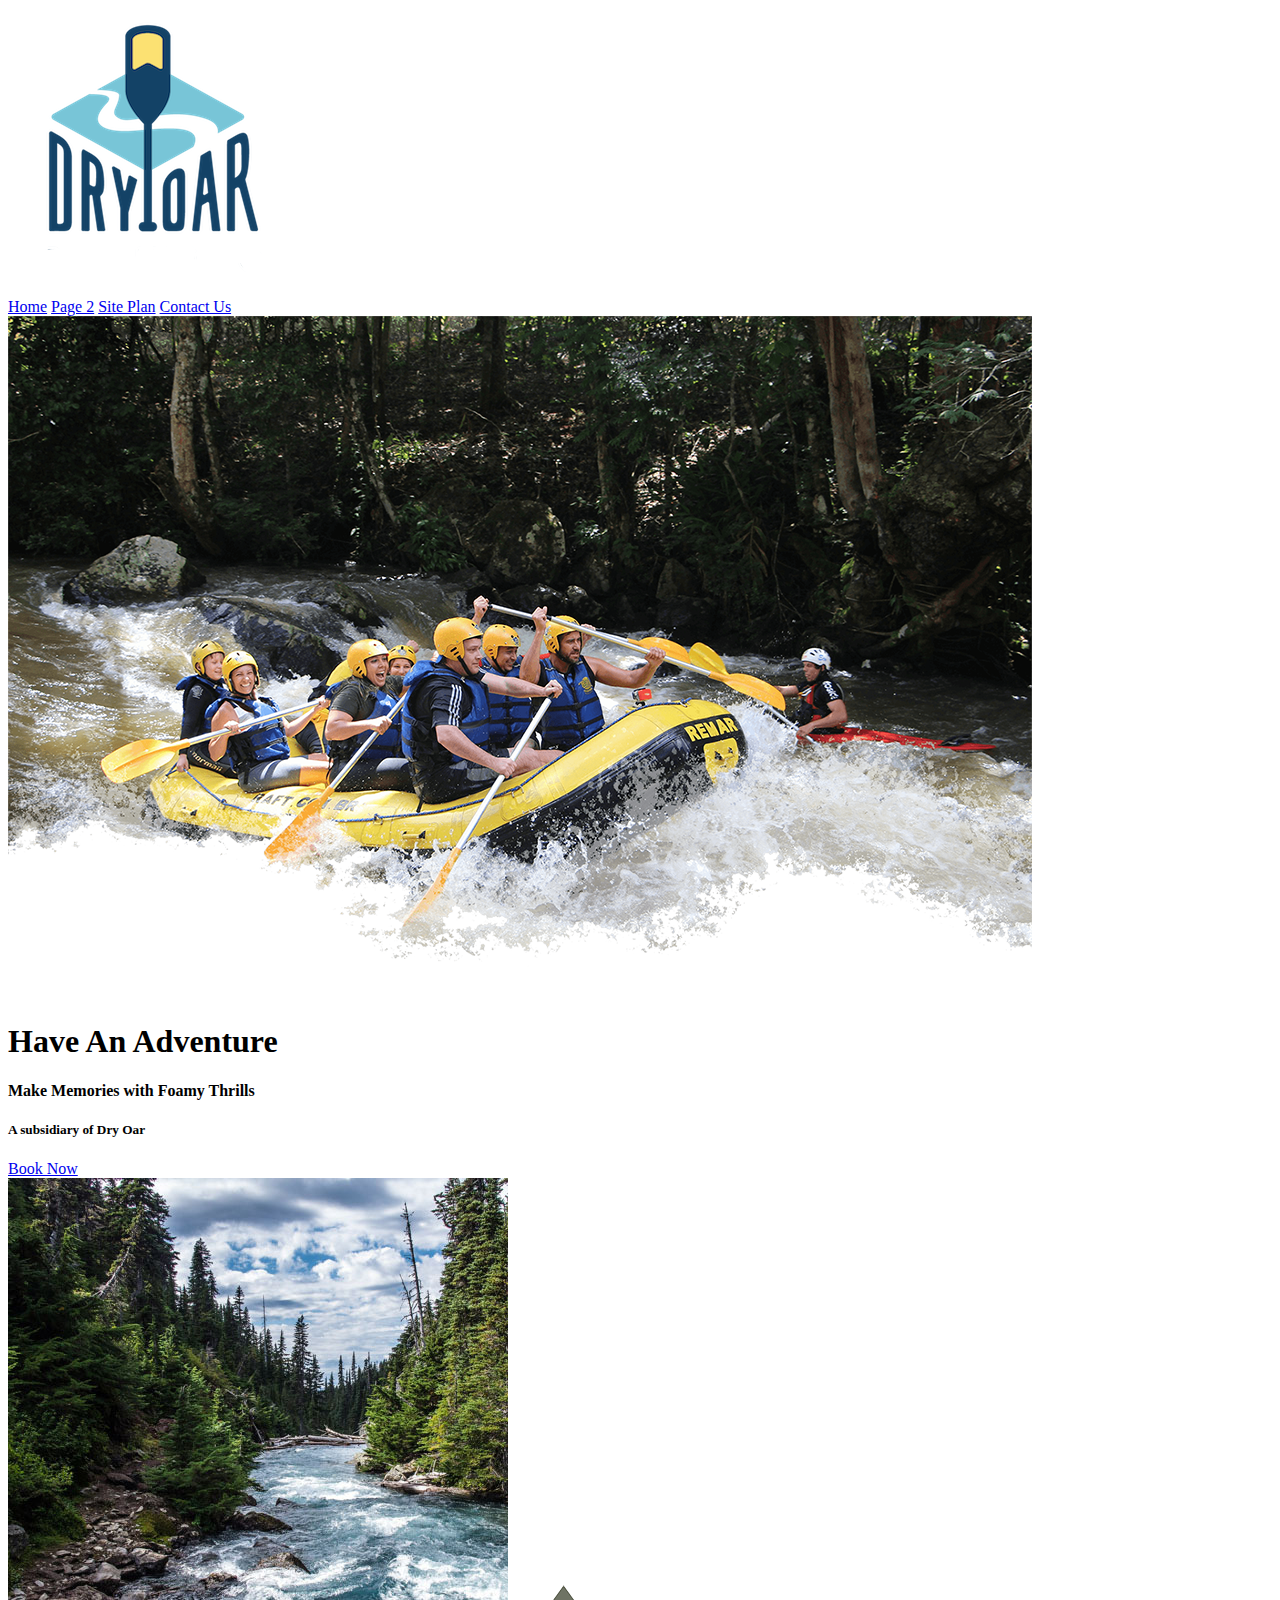
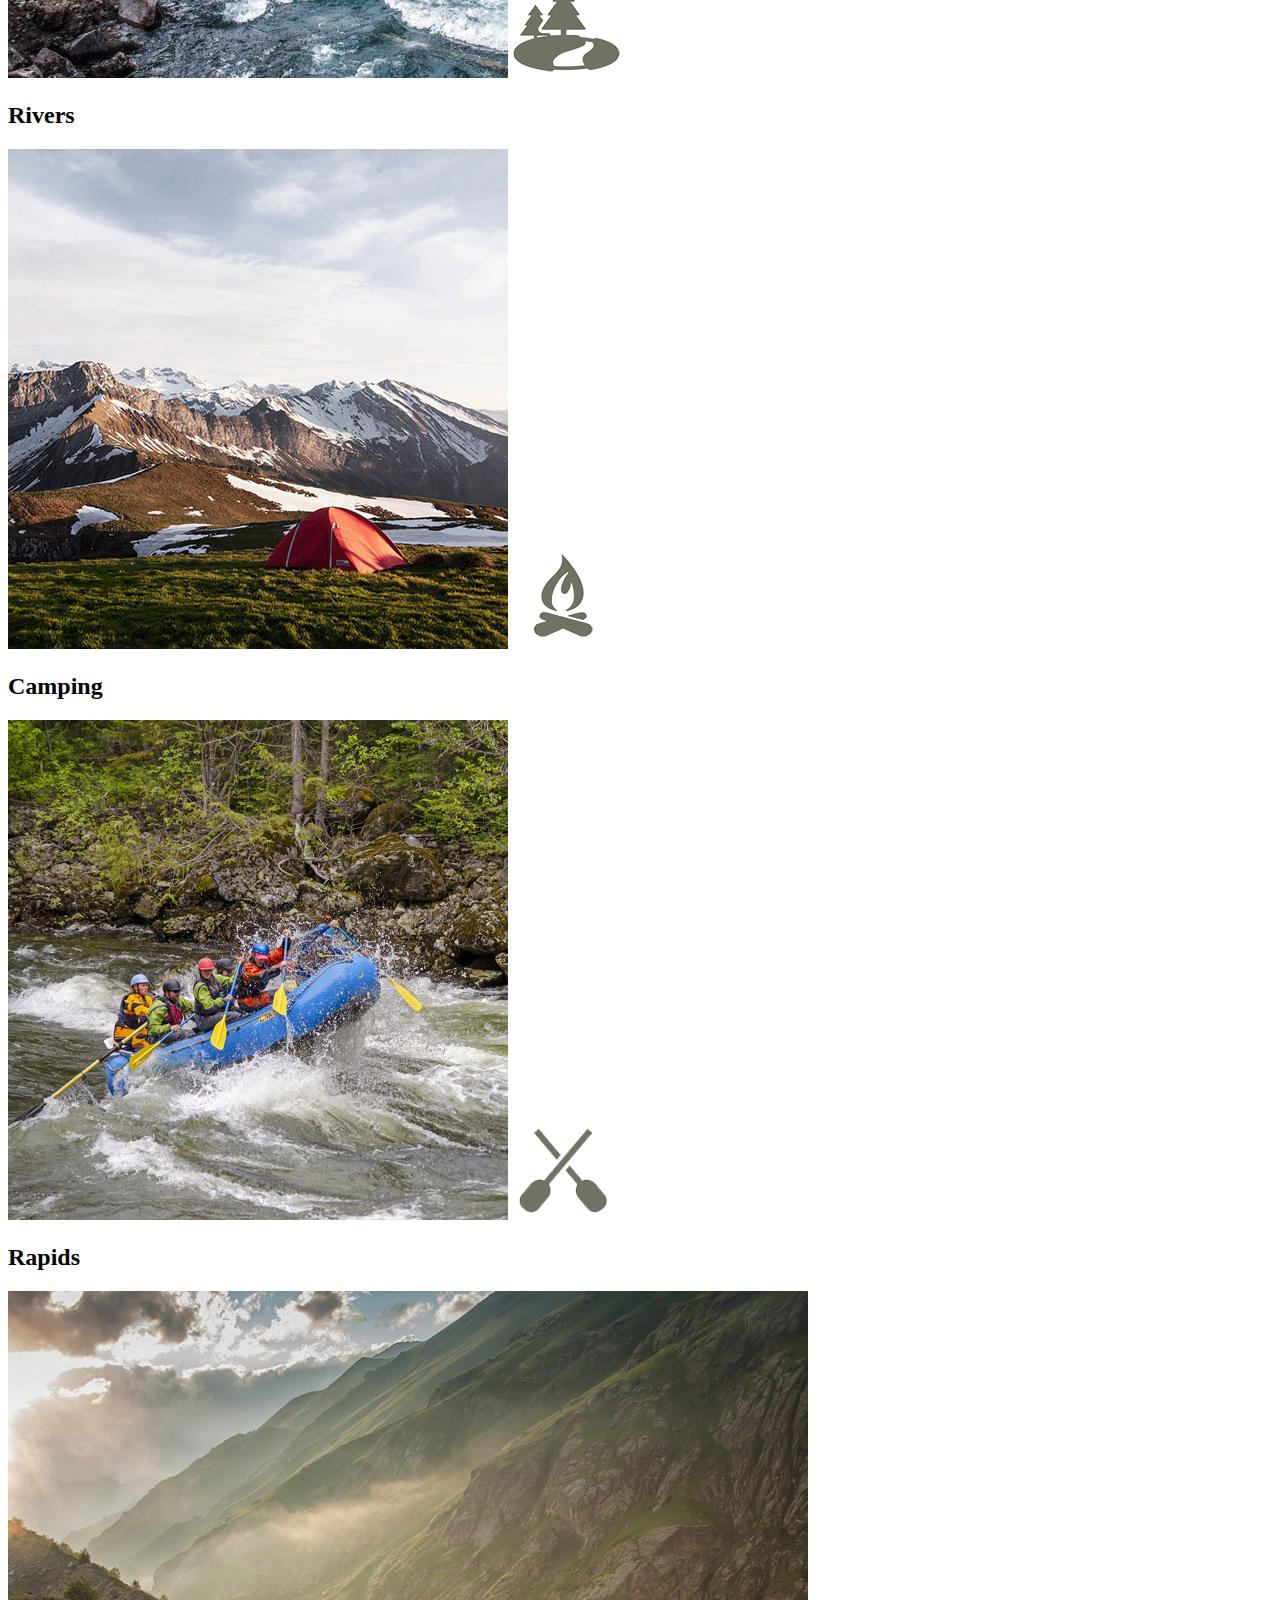
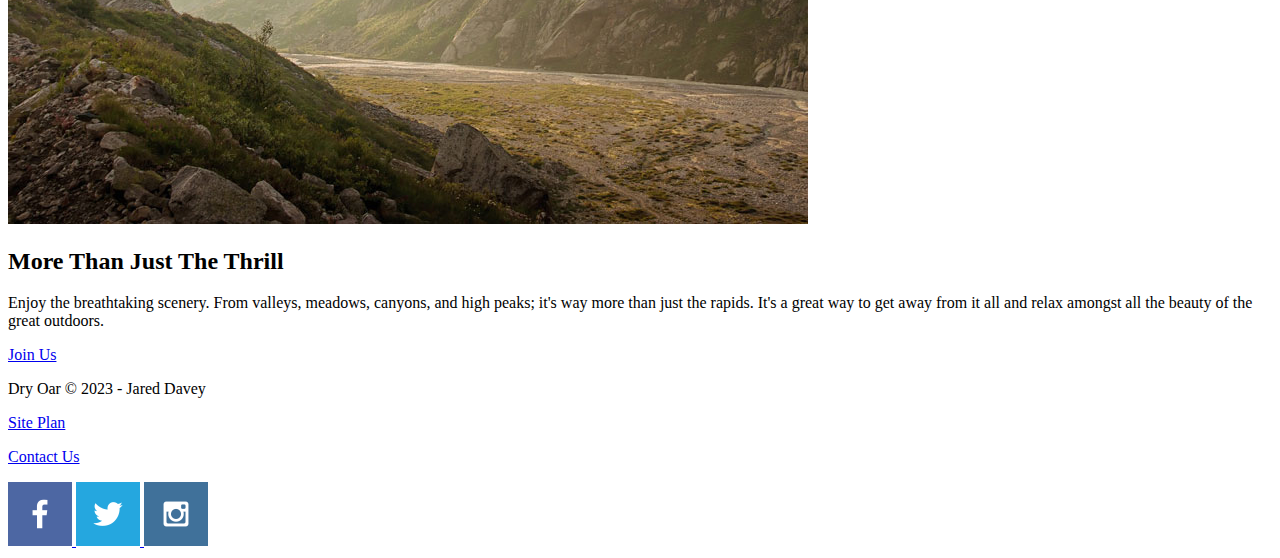
==== wwr/index.html @ b7008d2f "Finished assignment for week 03" ====
<!DOCTYPE html>
<html lang="en">
<head>
    <meta charset="UTF-8">
    <meta http-equiv="X-UA-Compatible" content="IE=edge">
    <meta name="viewport" content="width=device-width, initial-scale=1.0">
    <title>Foamy Thrills</title>
</head>
<body>
    <header>
        <a id="logo_link" href="index.html"><img class="logo" src="images/logo.png" alt="Foamy Thrills Logo"></a>
        <nav>
            <a href="index.html">Home</a>
            <a href="#">Page 2</a>
            <a href="site-plan-rafting.html">Site Plan</a>
            <a href="contactus.html">Contact Us</a>
        </nav>        
    </header>
    <div id="hero">
        <div><img id="hero-img" src="images/hero.png" alt="People enjoying rafting"></div>
        <section id="hero-msg">
            <h1 class="home-title">Have An Adventure</h1>
            <h4>Make Memories with Foamy Thrills</h4>
            <h5>A subsidiary of Dry Oar</h5>
        </section>
        <div class="button-box">
            <a class="book" href="contactus.html">Book Now</a>
        </div>
    </div>
<main class="home-grid">
    <section class="rivers-card">
        <img class="card-img" src="images/rivers.jpg" alt="river in forest">
        <img class="icon" src="images/river_icon.png" alt="river icon">
        <h2>Rivers</h2>
    </section>
    <section class="camping-card">
        <img class="card-img" src="images/camping.jpg" alt="river in forest">
        <img class="icon" src="images/fire_icon.png" alt="fire icon">
        <h2>Camping</h2>
    </section>
    <section class="rapids-card">
        <img class="card-img" src="images/rapids.jpg" alt="river in forest">
        <img class="icon" src="images/oars.png" alt="oars icon">
        <h2>Rapids</h2>
    </section>
    <img class="mountains" src="images/mountains.jpg" alt="Misty mountains">
    <section class="msg">
        <h2>More Than Just The Thrill</h2>
        <p>Enjoy the breathtaking scenery. From valleys, meadows, canyons, and high peaks; it's way more than just the rapids. It's a great way to get away from it all and relax amongst all the beauty of the great outdoors. </p>
        <a class="join" href="rivers.html">Join Us</a>
    </section>
</main>
<footer>
    <p>Dry Oar &copy; 2023 - Jared Davey</p>
    <p><a href="site-plan-rafting.html">Site Plan</a></p>
    <p><a href="contactus.html">Contact Us</a></p>
    <div class="social">
        <a href="https://facebook.com">
            <img src="images/facebook.png" alt="fb icon">
        </a>
        <a href="https://twitter.com">
            <img src="images/twitter.png" alt="twitter icon">
        </a>
        <a href="https://instagram.com">
            <img src="images/instagram.png" alt="instagram icon">
        </a>
    </div>
</footer>
</body>
</html>
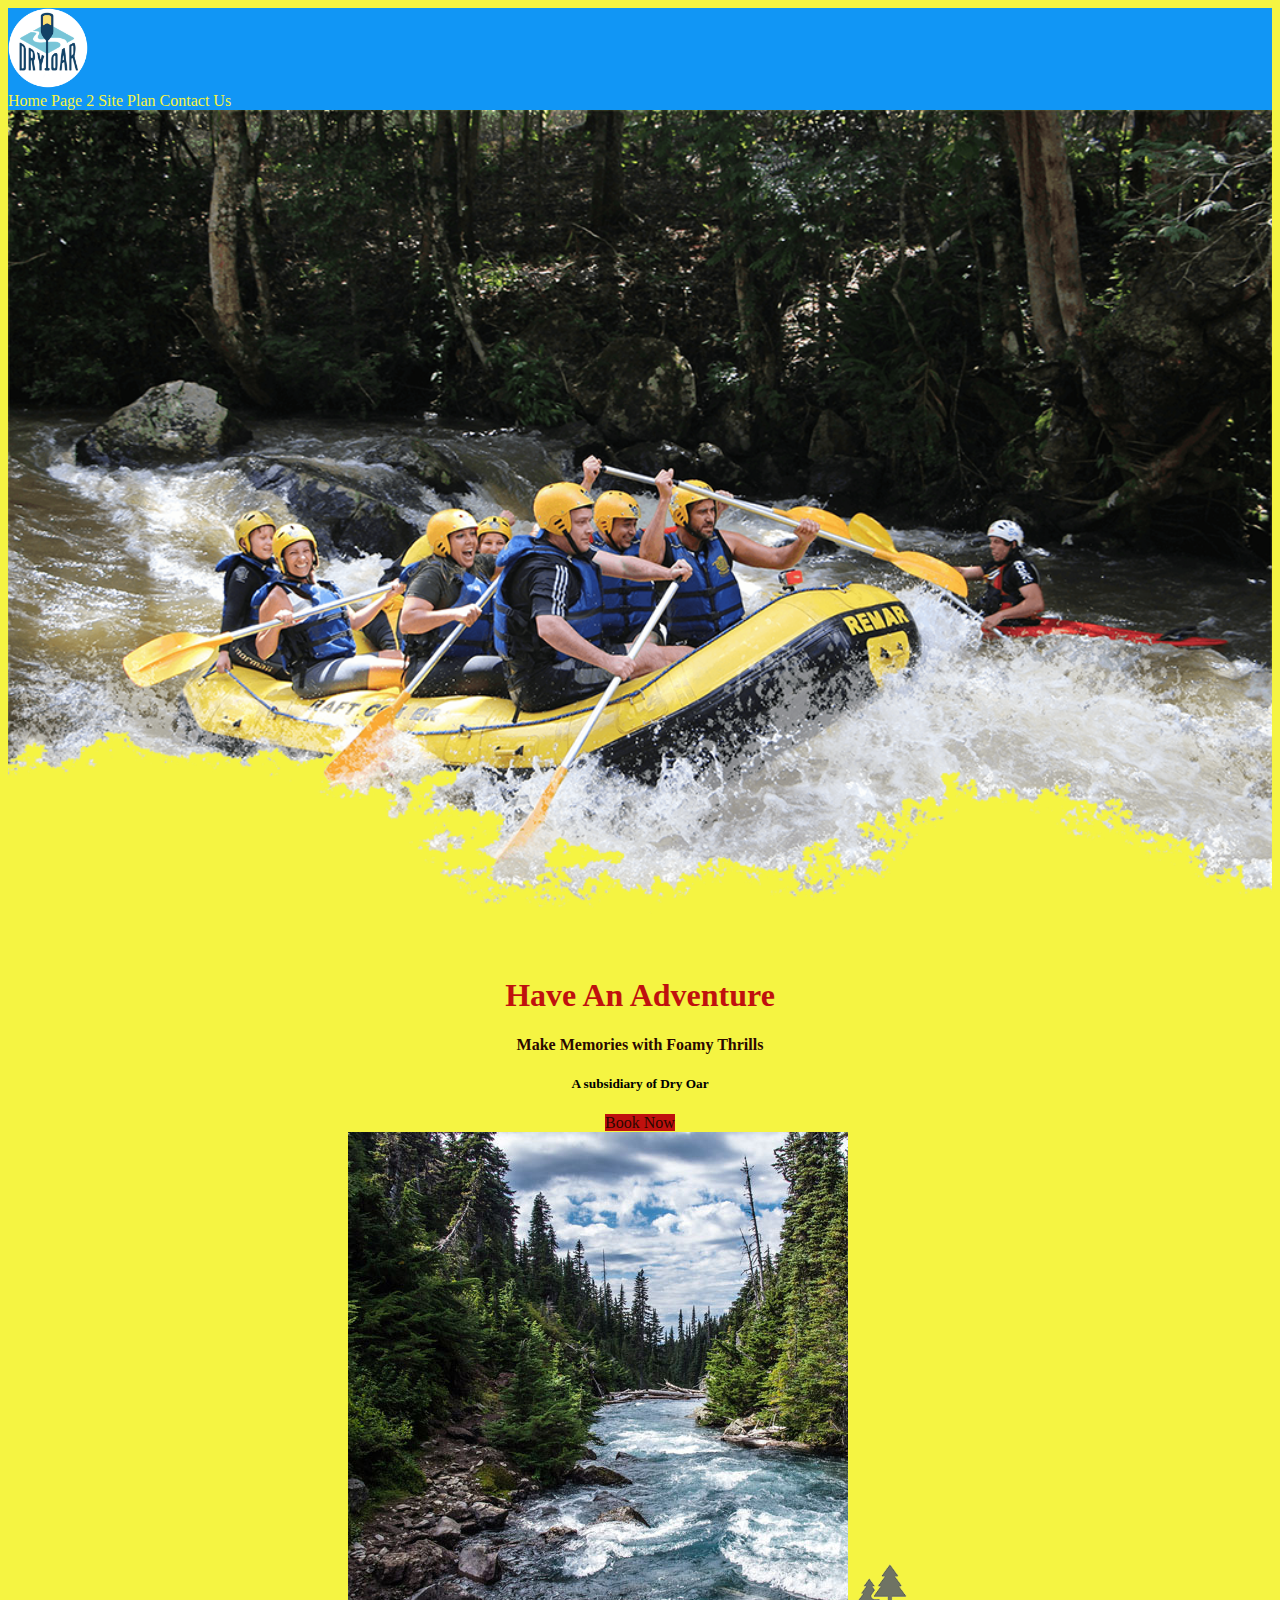
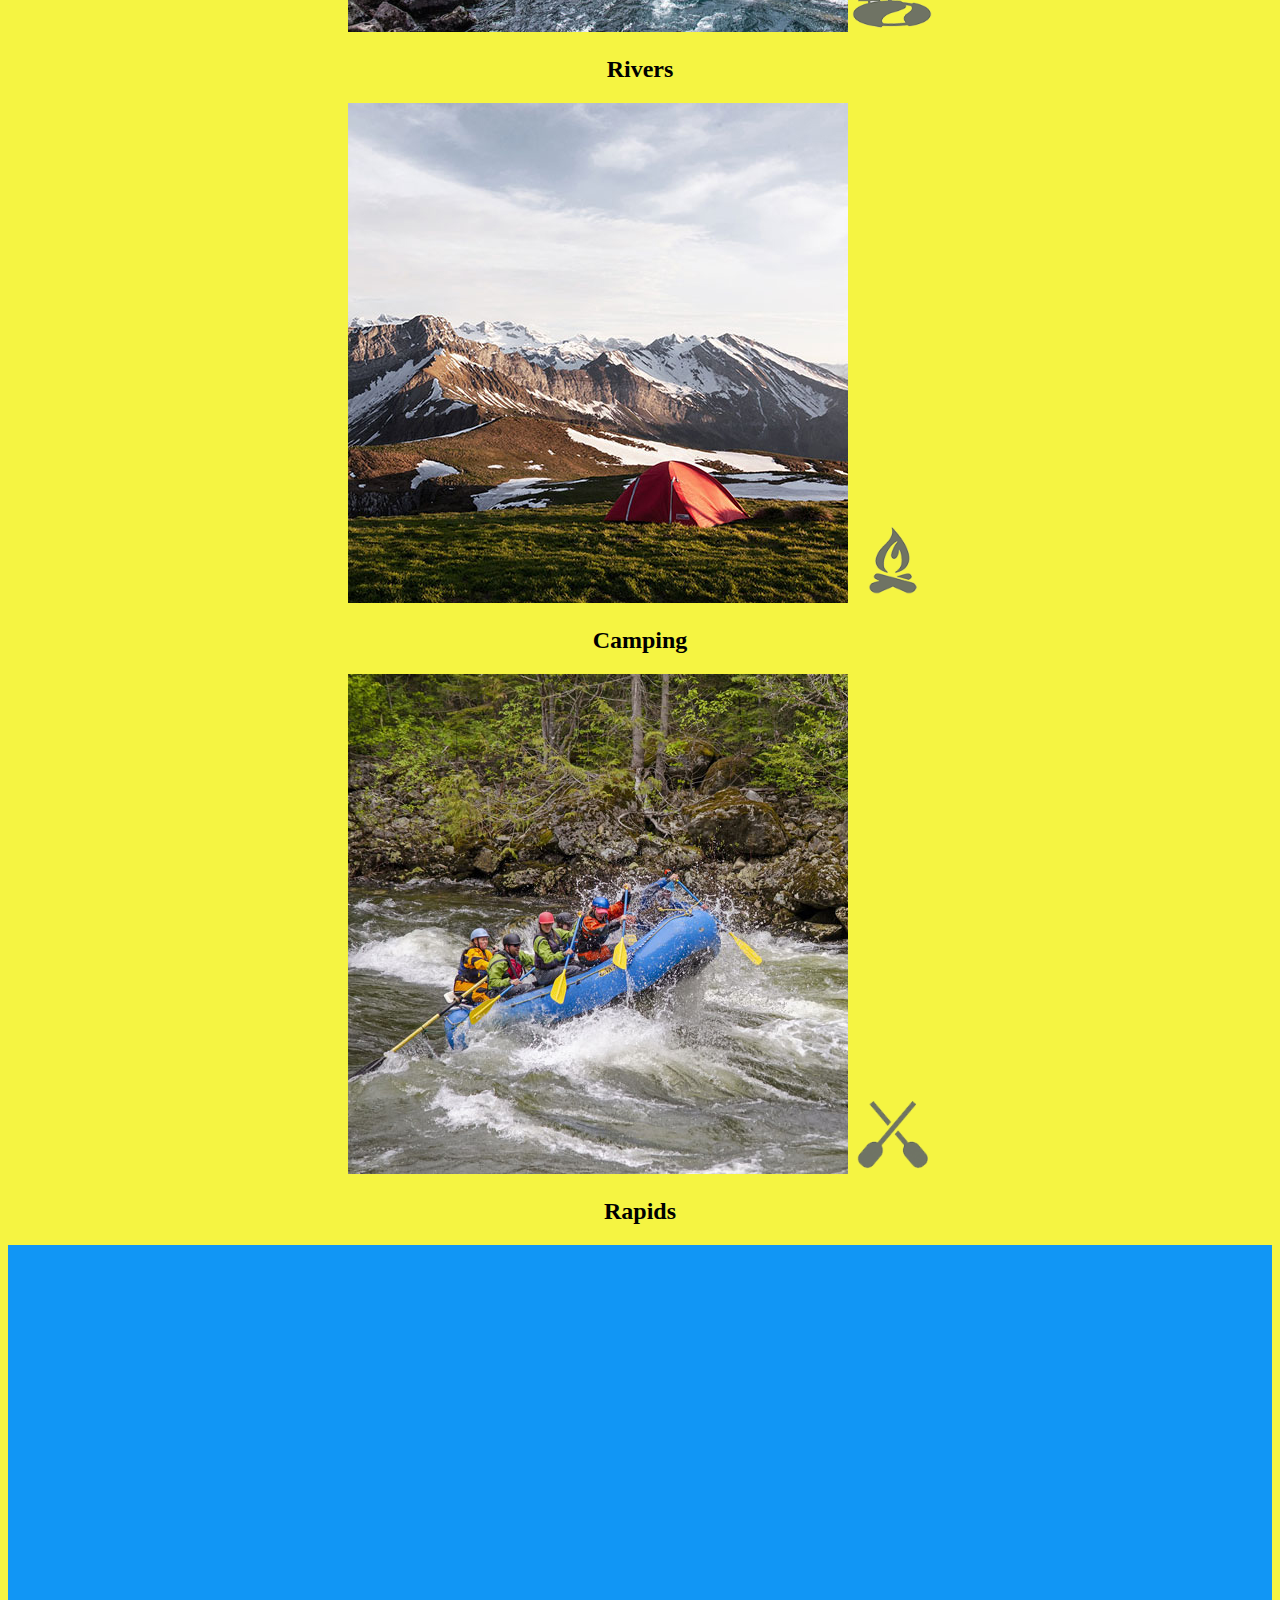
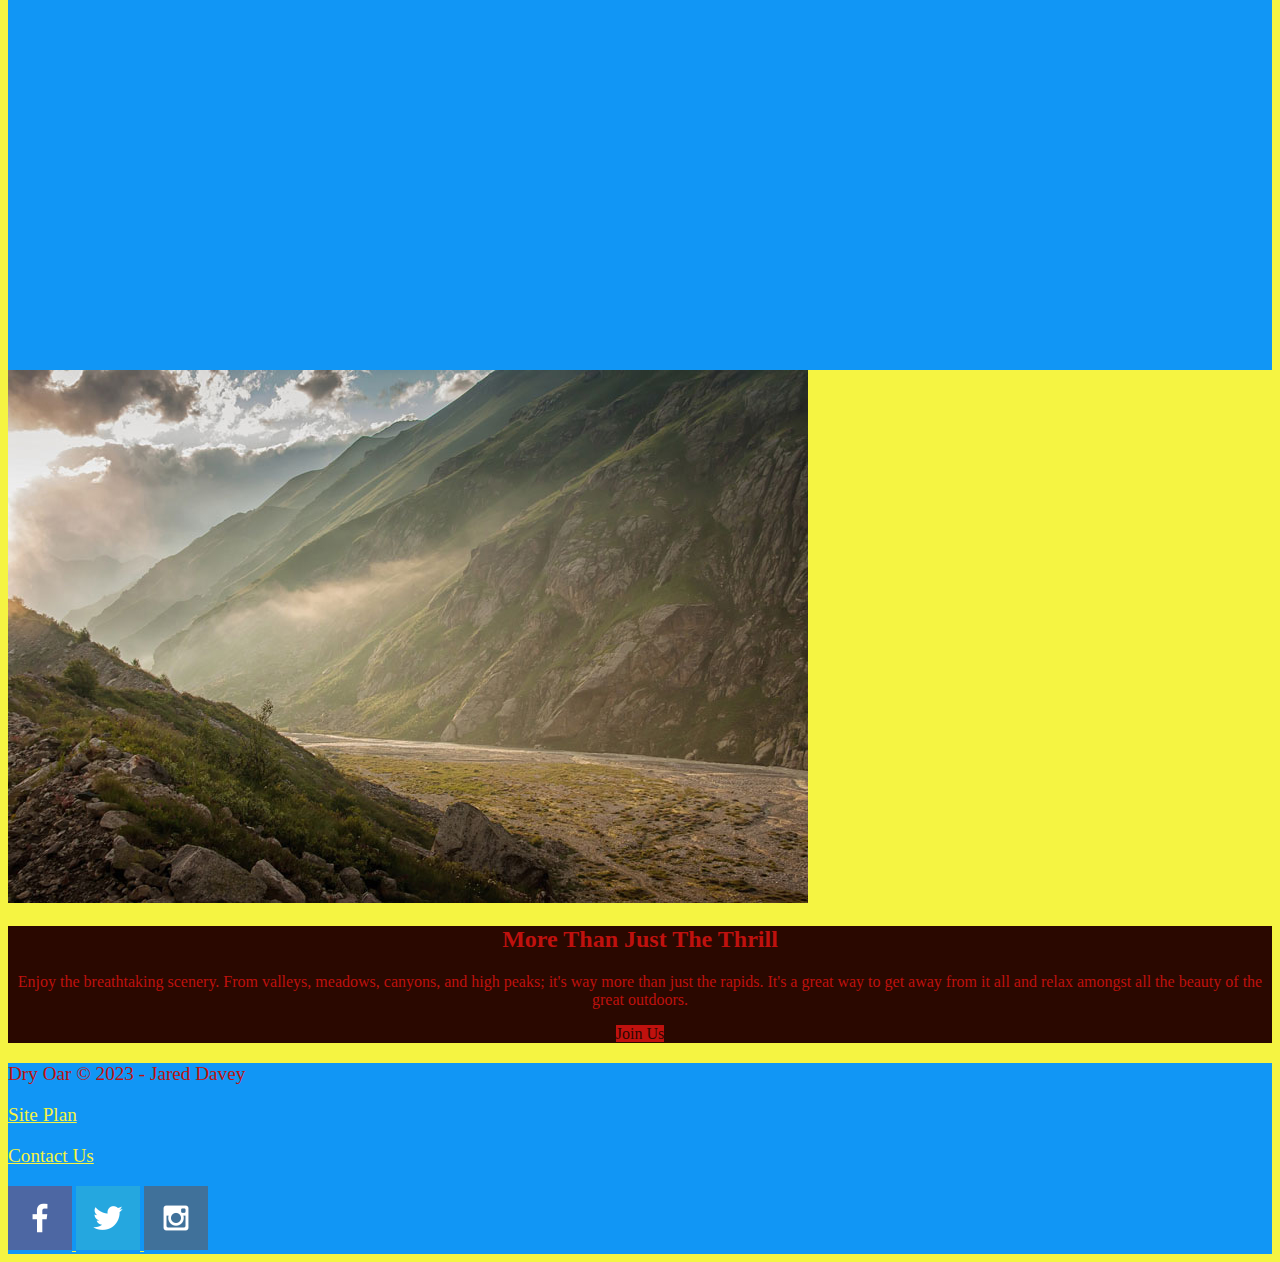
==== commit 4eedd699: "Added basic CSS Tweak according to site plan" ====
--- a/wwr/index.html
+++ b/wwr/index.html
@@ -1,3 +1,5 @@
+<!-- Github pages website url: https://gupples.github.io/WDD-130/wwr/index.html -->
+
 <!DOCTYPE html>
 <html lang="en">
 <head>
@@ -5,66 +7,70 @@
     <meta http-equiv="X-UA-Compatible" content="IE=edge">
     <meta name="viewport" content="width=device-width, initial-scale=1.0">
     <title>Foamy Thrills</title>
+    <link rel="stylesheet" href="styles/style.css">
 </head>
 <body>
-    <header>
-        <a id="logo_link" href="index.html"><img class="logo" src="images/logo.png" alt="Foamy Thrills Logo"></a>
-        <nav>
-            <a href="index.html">Home</a>
-            <a href="#">Page 2</a>
-            <a href="site-plan-rafting.html">Site Plan</a>
-            <a href="contactus.html">Contact Us</a>
-        </nav>        
-    </header>
-    <div id="hero">
-        <div><img id="hero-img" src="images/hero.png" alt="People enjoying rafting"></div>
-        <section id="hero-msg">
-            <h1 class="home-title">Have An Adventure</h1>
-            <h4>Make Memories with Foamy Thrills</h4>
-            <h5>A subsidiary of Dry Oar</h5>
-        </section>
-        <div class="button-box">
-            <a class="book" href="contactus.html">Book Now</a>
+    <div id="content">
+        <header>
+            <a id="logo_link" href="index.html"><img class="logo" src="images/logo.png" alt="Foamy Thrills Logo"></a>
+            <nav>
+                <a href="index.html">Home</a>
+                <a href="#">Page 2</a>
+                <a href="site-plan-rafting.html">Site Plan</a>
+                <a href="contactus.html">Contact Us</a>
+            </nav>        
+        </header>
+        <div id="hero">
+            <div><img id="hero-img" src="images/hero.png" alt="People enjoying rafting"></div>
+            <section id="hero-msg">
+                <h1 class="home-title">Have An Adventure</h1>
+                <h4>Make Memories with Foamy Thrills</h4>
+                <h5>A subsidiary of Dry Oar</h5>
+            </section>
+            <div class="button-box">
+                <a class="book" href="contactus.html">Book Now</a>
+            </div>
         </div>
+        <main class="home-grid">
+            <section class="rivers-card">
+                <img class="card-img" src="images/rivers.jpg" alt="river in forest">
+                <img class="icon" src="images/river_icon.png" alt="river icon">
+                <h2>Rivers</h2>
+            </section>
+            <section class="camping-card">
+                <img class="card-img" src="images/camping.jpg" alt="river in forest">
+                <img class="icon" src="images/fire_icon.png" alt="fire icon">
+                <h2>Camping</h2>
+            </section>
+            <section class="rapids-card">
+                <img class="card-img" src="images/rapids.jpg" alt="river in forest">
+                <img class="icon" src="images/oars.png" alt="oars icon">
+                <h2>Rapids</h2>
+            </section>
+            <div id="background"></div>
+            <img class="mountains" src="images/mountains.jpg" alt="Misty mountains">
+            <section class="msg">
+                <h2>More Than Just The Thrill</h2>
+                <p>Enjoy the breathtaking scenery. From valleys, meadows, canyons, and high peaks; it's way more than just the rapids. It's a great way to get away from it all and relax amongst all the beauty of the great outdoors. </p>
+                <a class="join" href="rivers.html">Join Us</a>
+            </section>
+        </main>
+        <footer>
+            <p>Dry Oar &copy; 2023 - Jared Davey</p>
+            <p><a href="site-plan-rafting.html">Site Plan</a></p>
+            <p><a href="contactus.html">Contact Us</a></p>
+            <div class="social">
+                <a href="https://facebook.com" target="_blank">
+                    <img src="images/facebook.png" alt="fb icon">
+                </a>
+                <a href="https://twitter.com" target="_blank">
+                    <img src="images/twitter.png" alt="twitter icon">
+                </a>
+                <a href="https://instagram.com" target="_blank">
+                    <img src="images/instagram.png" alt="instagram icon">
+                </a>
+            </div>
+        </footer>
     </div>
-<main class="home-grid">
-    <section class="rivers-card">
-        <img class="card-img" src="images/rivers.jpg" alt="river in forest">
-        <img class="icon" src="images/river_icon.png" alt="river icon">
-        <h2>Rivers</h2>
-    </section>
-    <section class="camping-card">
-        <img class="card-img" src="images/camping.jpg" alt="river in forest">
-        <img class="icon" src="images/fire_icon.png" alt="fire icon">
-        <h2>Camping</h2>
-    </section>
-    <section class="rapids-card">
-        <img class="card-img" src="images/rapids.jpg" alt="river in forest">
-        <img class="icon" src="images/oars.png" alt="oars icon">
-        <h2>Rapids</h2>
-    </section>
-    <img class="mountains" src="images/mountains.jpg" alt="Misty mountains">
-    <section class="msg">
-        <h2>More Than Just The Thrill</h2>
-        <p>Enjoy the breathtaking scenery. From valleys, meadows, canyons, and high peaks; it's way more than just the rapids. It's a great way to get away from it all and relax amongst all the beauty of the great outdoors. </p>
-        <a class="join" href="rivers.html">Join Us</a>
-    </section>
-</main>
-<footer>
-    <p>Dry Oar &copy; 2023 - Jared Davey</p>
-    <p><a href="site-plan-rafting.html">Site Plan</a></p>
-    <p><a href="contactus.html">Contact Us</a></p>
-    <div class="social">
-        <a href="https://facebook.com">
-            <img src="images/facebook.png" alt="fb icon">
-        </a>
-        <a href="https://twitter.com">
-            <img src="images/twitter.png" alt="twitter icon">
-        </a>
-        <a href="https://instagram.com">
-            <img src="images/instagram.png" alt="instagram icon">
-        </a>
-    </div>
-</footer>
 </body>
 </html>--- a/wwr/styles/style.css
+++ b/wwr/styles/style.css
@@ -0,0 +1,106 @@
+body {
+    background-color: #F5F442;
+}
+
+#content {
+    max-width: 1600px;
+    margin: 0 auto;
+}
+
+header {
+    background-color: #1196F5;
+}
+
+.logo {
+    width: 80px;
+}
+
+nav a {
+    text-align: center;
+    color: #F5F442;
+    text-decoration: none;
+}
+
+nav a:hover {
+    background-color: #2A0800;
+    color: #bf110e;
+}
+
+#hero-img {
+    width: 100%;
+}
+
+.home-title {
+    color: #bf110e;
+}
+
+h4 {
+    color: #2A0800;
+}
+
+#hero-msg h1, #hero-msg h4, #hero-msg h5 {
+    text-align: center;
+}
+
+.book, .join {
+    background-color: #bf110e;
+    color: #2A0800;
+    text-decoration: none;
+}
+
+.book:hover, .join:hover {
+    background-color: #2A0800;
+    color: #bf110e;
+}
+
+.msg {
+    background-color: #2A0800;
+}
+
+.msg h2 {
+    color: #bf110e;
+}
+
+.msg p {
+    color: #bf110e;
+}
+
+.button-box {
+    text-align: center;
+}
+
+main section {
+    text-align: center;
+}
+
+.icon {
+    width: 80px;
+}
+
+#background {
+    height: 725px;
+    background-color: #1196F5;
+
+}
+
+footer {
+    background-color: #1196F5;
+    color: #bf110e;
+    text-decoration: none;
+}
+
+footer p {
+    font-size: 1.2em;
+}
+
+footer p a:hover {
+    text-decoration: underline;
+}
+
+footer a {
+    color: #F5F442;
+}
+
+footer a:hover {
+    color:#bf110e;
+}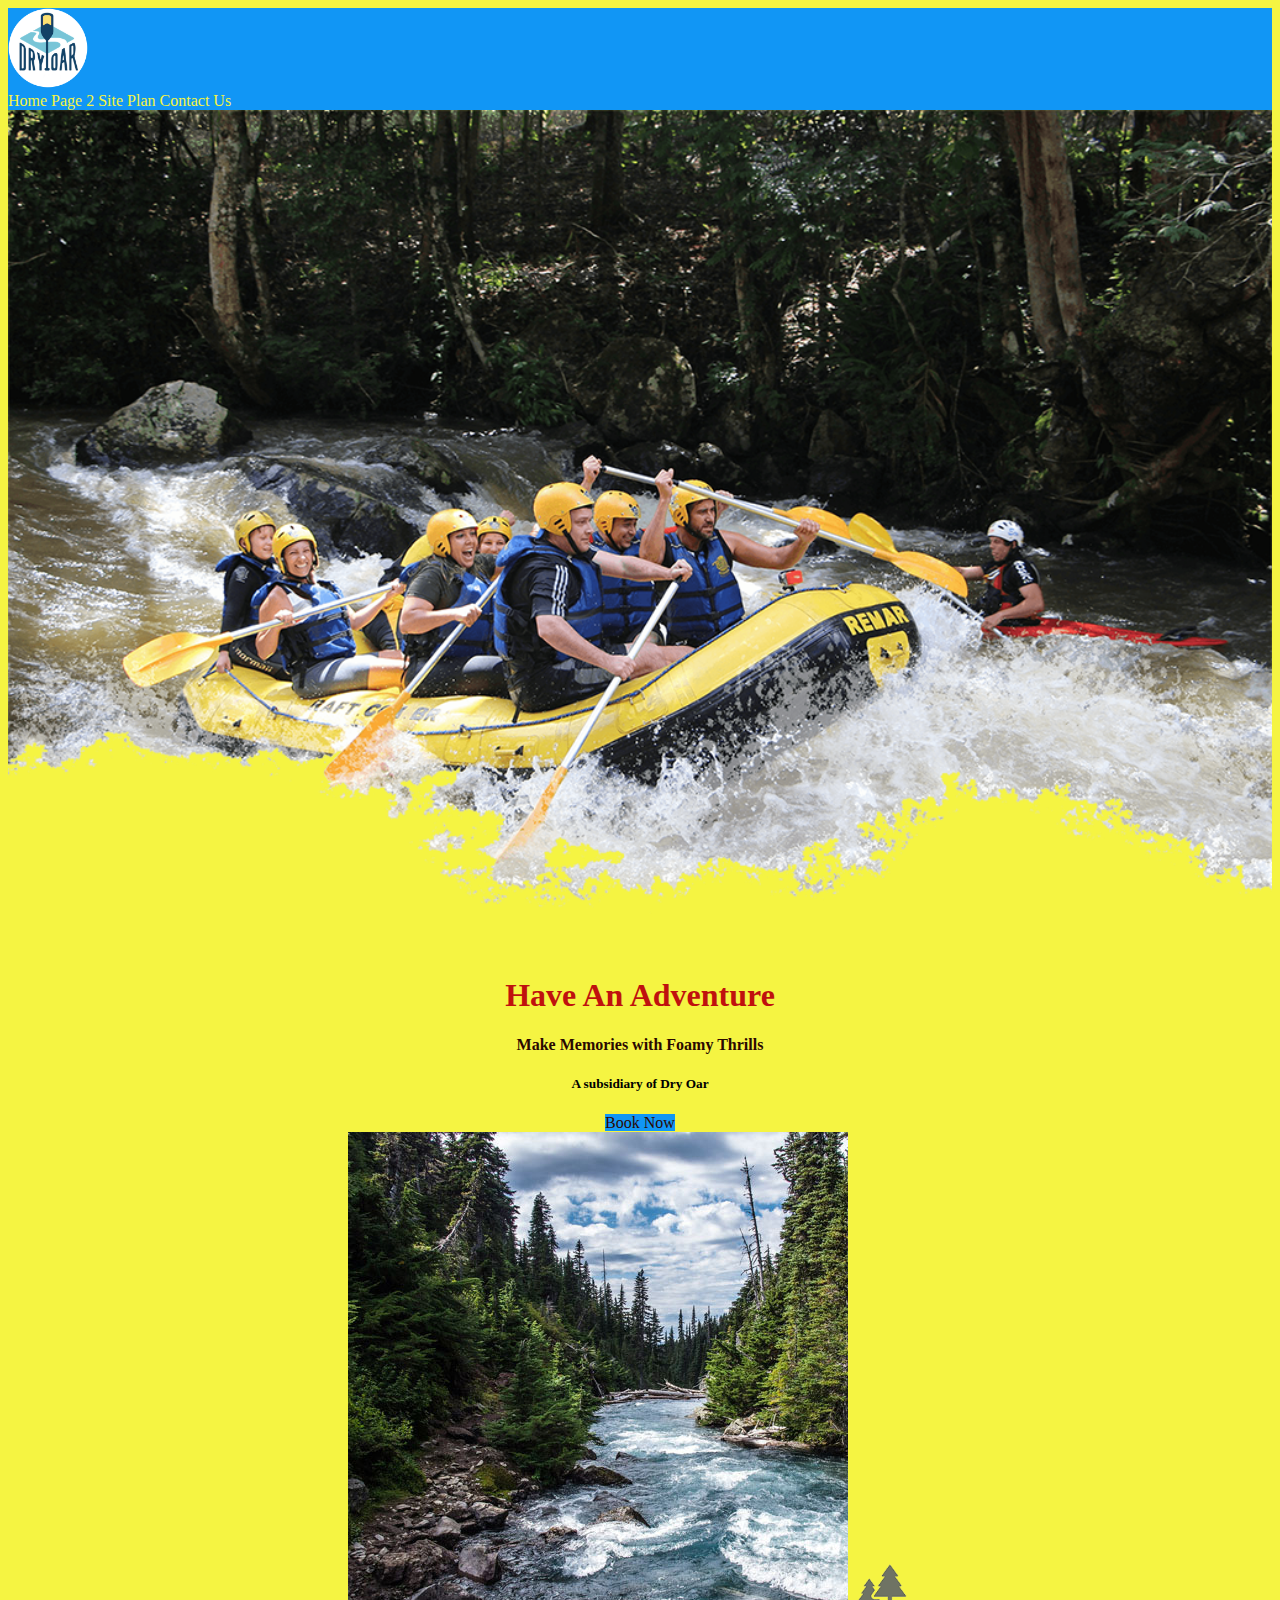
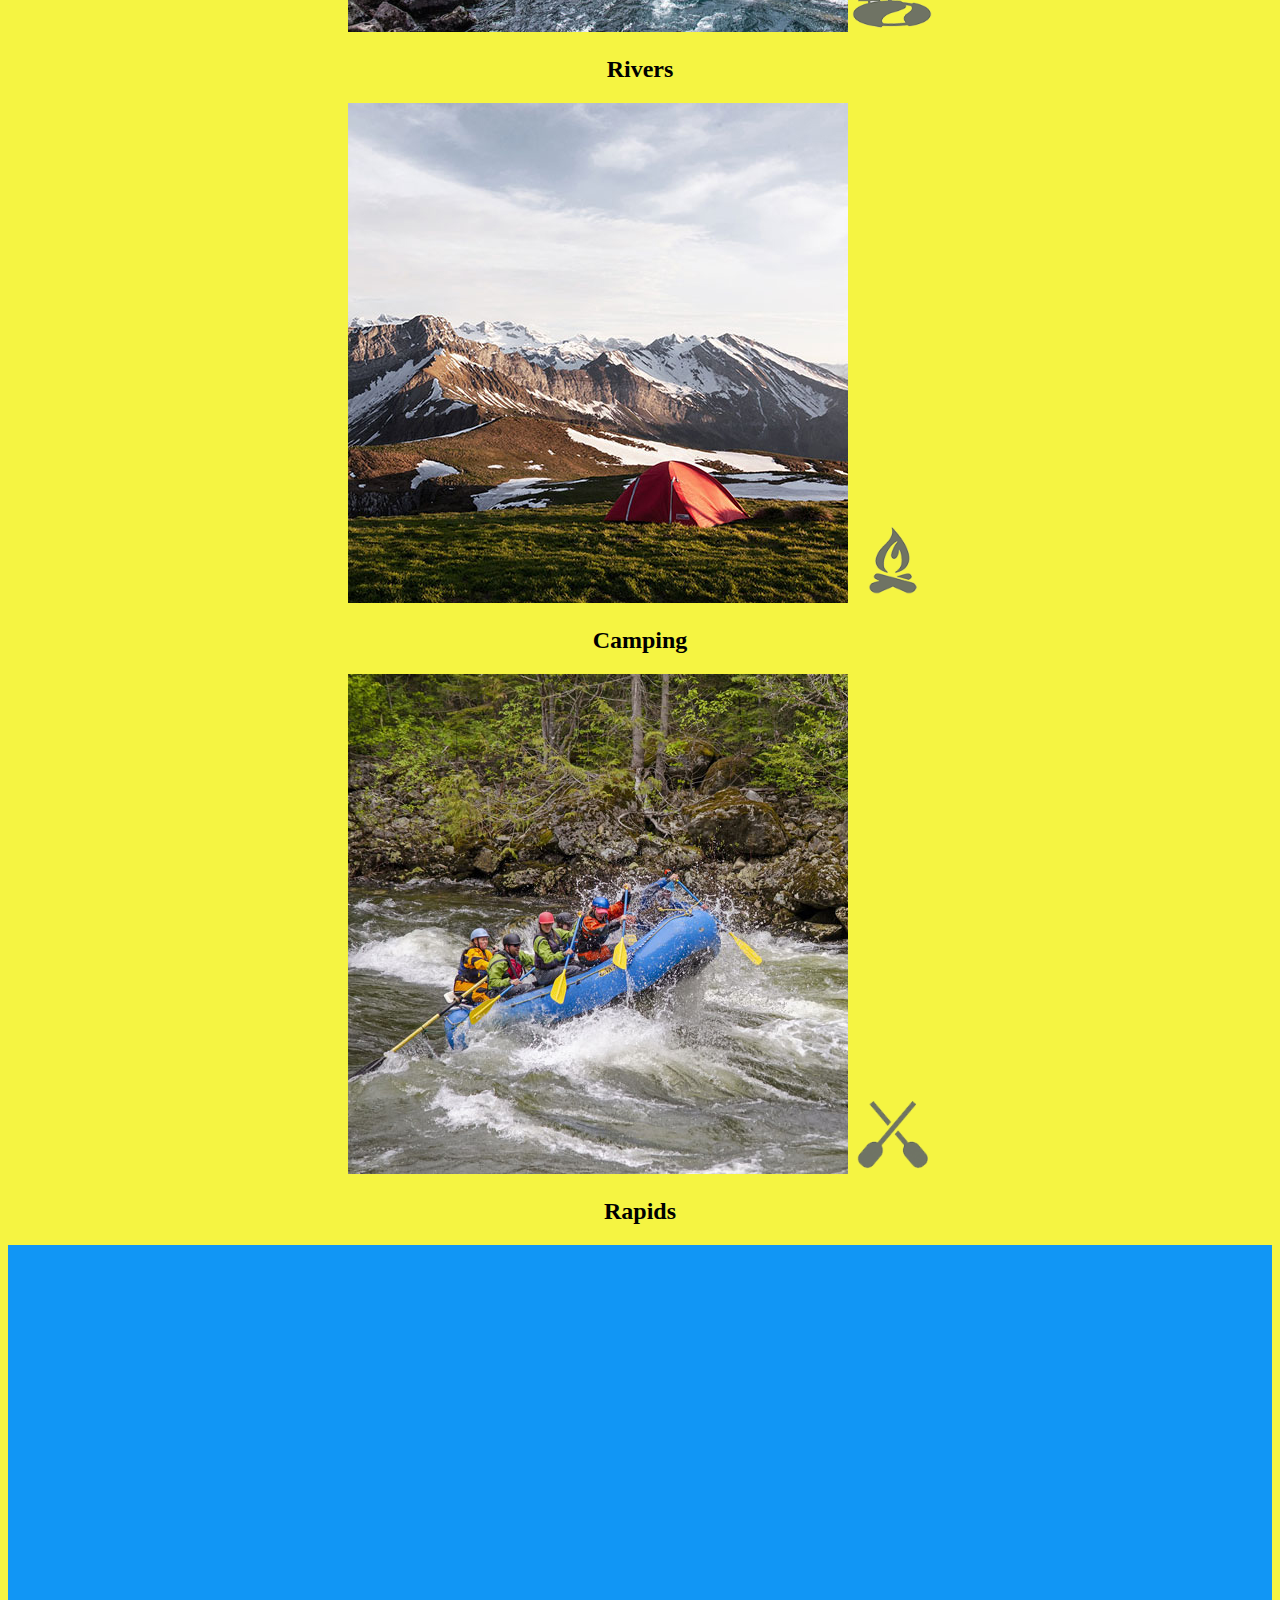
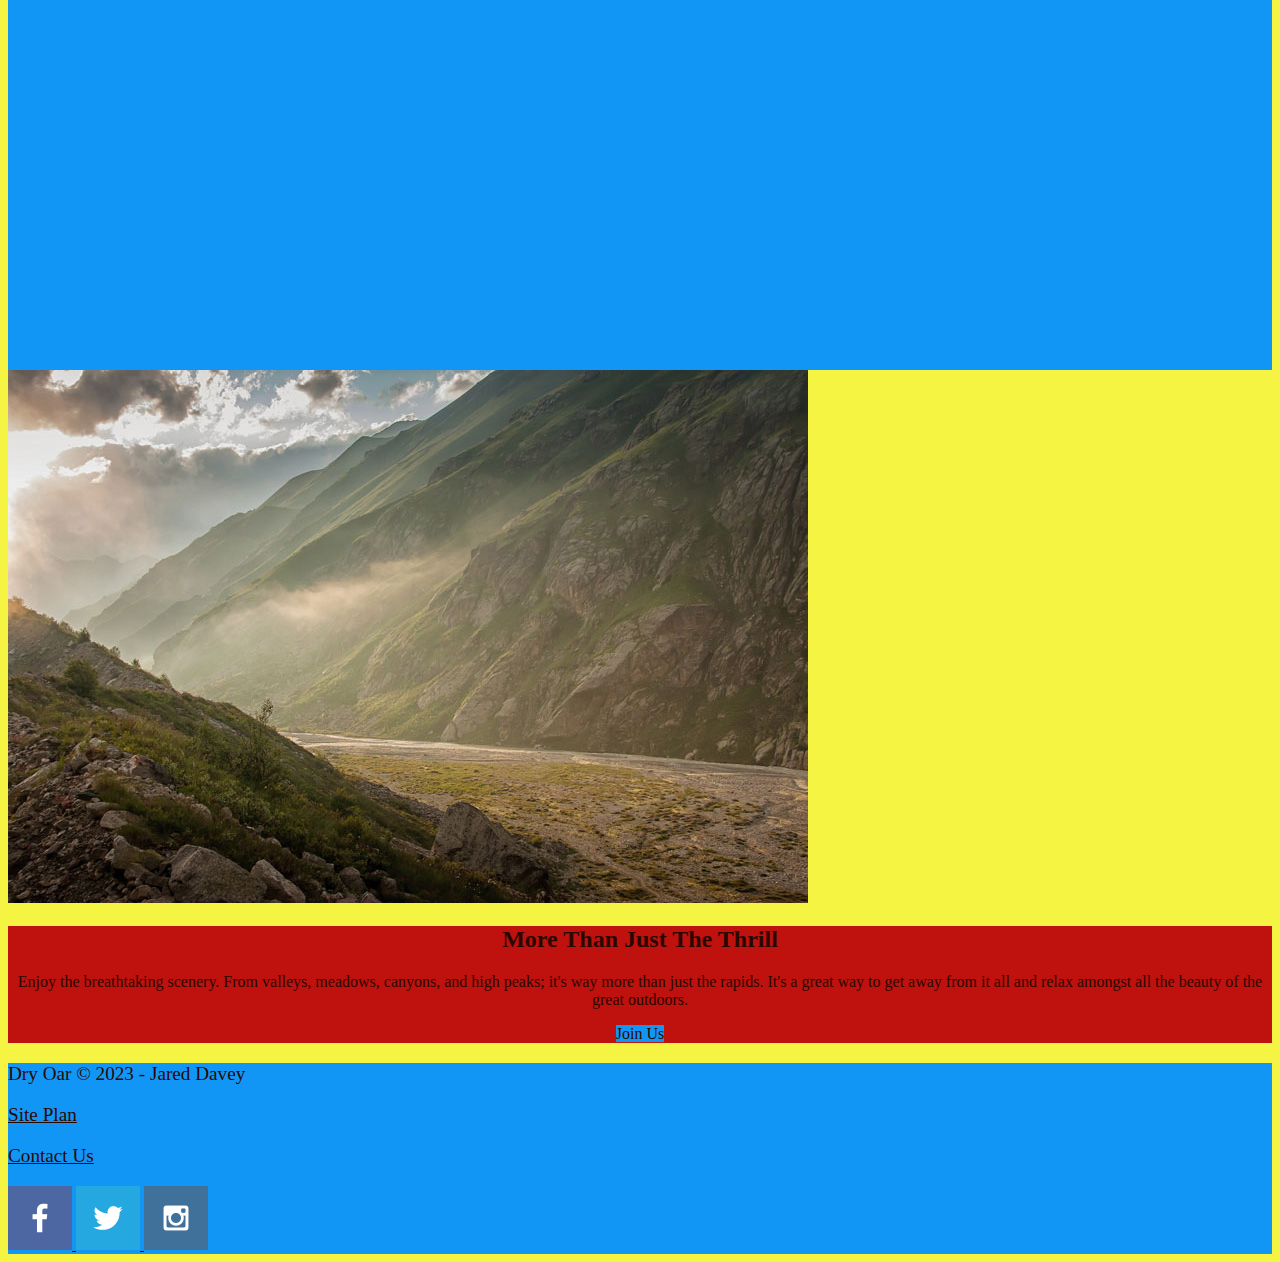
==== commit a9e78408: "Added classes to make specified fonts easier." ====
--- a/wwr/index.html
+++ b/wwr/index.html
@@ -20,7 +20,7 @@
                 <a href="contactus.html">Contact Us</a>
             </nav>        
         </header>
-        <div id="hero">
+        <div id="hero" class="heading">
             <div><img id="hero-img" src="images/hero.png" alt="People enjoying rafting"></div>
             <section id="hero-msg">
                 <h1 class="home-title">Have An Adventure</h1>
@@ -35,22 +35,22 @@
             <section class="rivers-card">
                 <img class="card-img" src="images/rivers.jpg" alt="river in forest">
                 <img class="icon" src="images/river_icon.png" alt="river icon">
-                <h2>Rivers</h2>
+                <h2 class="heading">Rivers</h2>
             </section>
             <section class="camping-card">
                 <img class="card-img" src="images/camping.jpg" alt="river in forest">
                 <img class="icon" src="images/fire_icon.png" alt="fire icon">
-                <h2>Camping</h2>
+                <h2 class="heading">Camping</h2>
             </section>
             <section class="rapids-card">
                 <img class="card-img" src="images/rapids.jpg" alt="river in forest">
                 <img class="icon" src="images/oars.png" alt="oars icon">
-                <h2>Rapids</h2>
+                <h2 class="heading">Rapids</h2>
             </section>
             <div id="background"></div>
             <img class="mountains" src="images/mountains.jpg" alt="Misty mountains">
             <section class="msg">
-                <h2>More Than Just The Thrill</h2>
+                <h2 class="heading">More Than Just The Thrill</h2>
                 <p>Enjoy the breathtaking scenery. From valleys, meadows, canyons, and high peaks; it's way more than just the rapids. It's a great way to get away from it all and relax amongst all the beauty of the great outdoors. </p>
                 <a class="join" href="rivers.html">Join Us</a>
             </section>
--- a/wwr/styles/style.css
+++ b/wwr/styles/style.css
@@ -30,20 +30,16 @@
     width: 100%;
 }
 
-.home-title {
-    color: #bf110e;
-}
-
-h4 {
-    color: #2A0800;
-}
-
 #hero-msg h1, #hero-msg h4, #hero-msg h5 {
     text-align: center;
 }
 
+.button-box {
+    text-align: center;
+}
+
 .book, .join {
-    background-color: #bf110e;
+    background-color: #1196F5;
     color: #2A0800;
     text-decoration: none;
 }
@@ -52,29 +48,32 @@
     background-color: #2A0800;
     color: #bf110e;
 }
-
-.msg {
-    background-color: #2A0800;
-}
-
-.msg h2 {
+.home-title {
     color: #bf110e;
-}
-
-.msg p {
-    color: #bf110e;
-}
-
-.button-box {
-    text-align: center;
 }
 
 main section {
     text-align: center;
 }
 
+h4 {
+    color: #2A0800;
+}
+
 .icon {
     width: 80px;
+}
+
+.msg {
+    background-color: #bf110e;
+}
+
+.msg h2 {
+    color: #2A0800;
+}
+
+.msg p {
+    color: #2A0800;
 }
 
 #background {
@@ -85,7 +84,7 @@
 
 footer {
     background-color: #1196F5;
-    color: #bf110e;
+    color: #2A0800;
     text-decoration: none;
 }
 
@@ -98,9 +97,10 @@
 }
 
 footer a {
-    color: #F5F442;
+    color: #2A0800;
 }
 
 footer a:hover {
     color:#bf110e;
+    background-color: #2A0800;
 }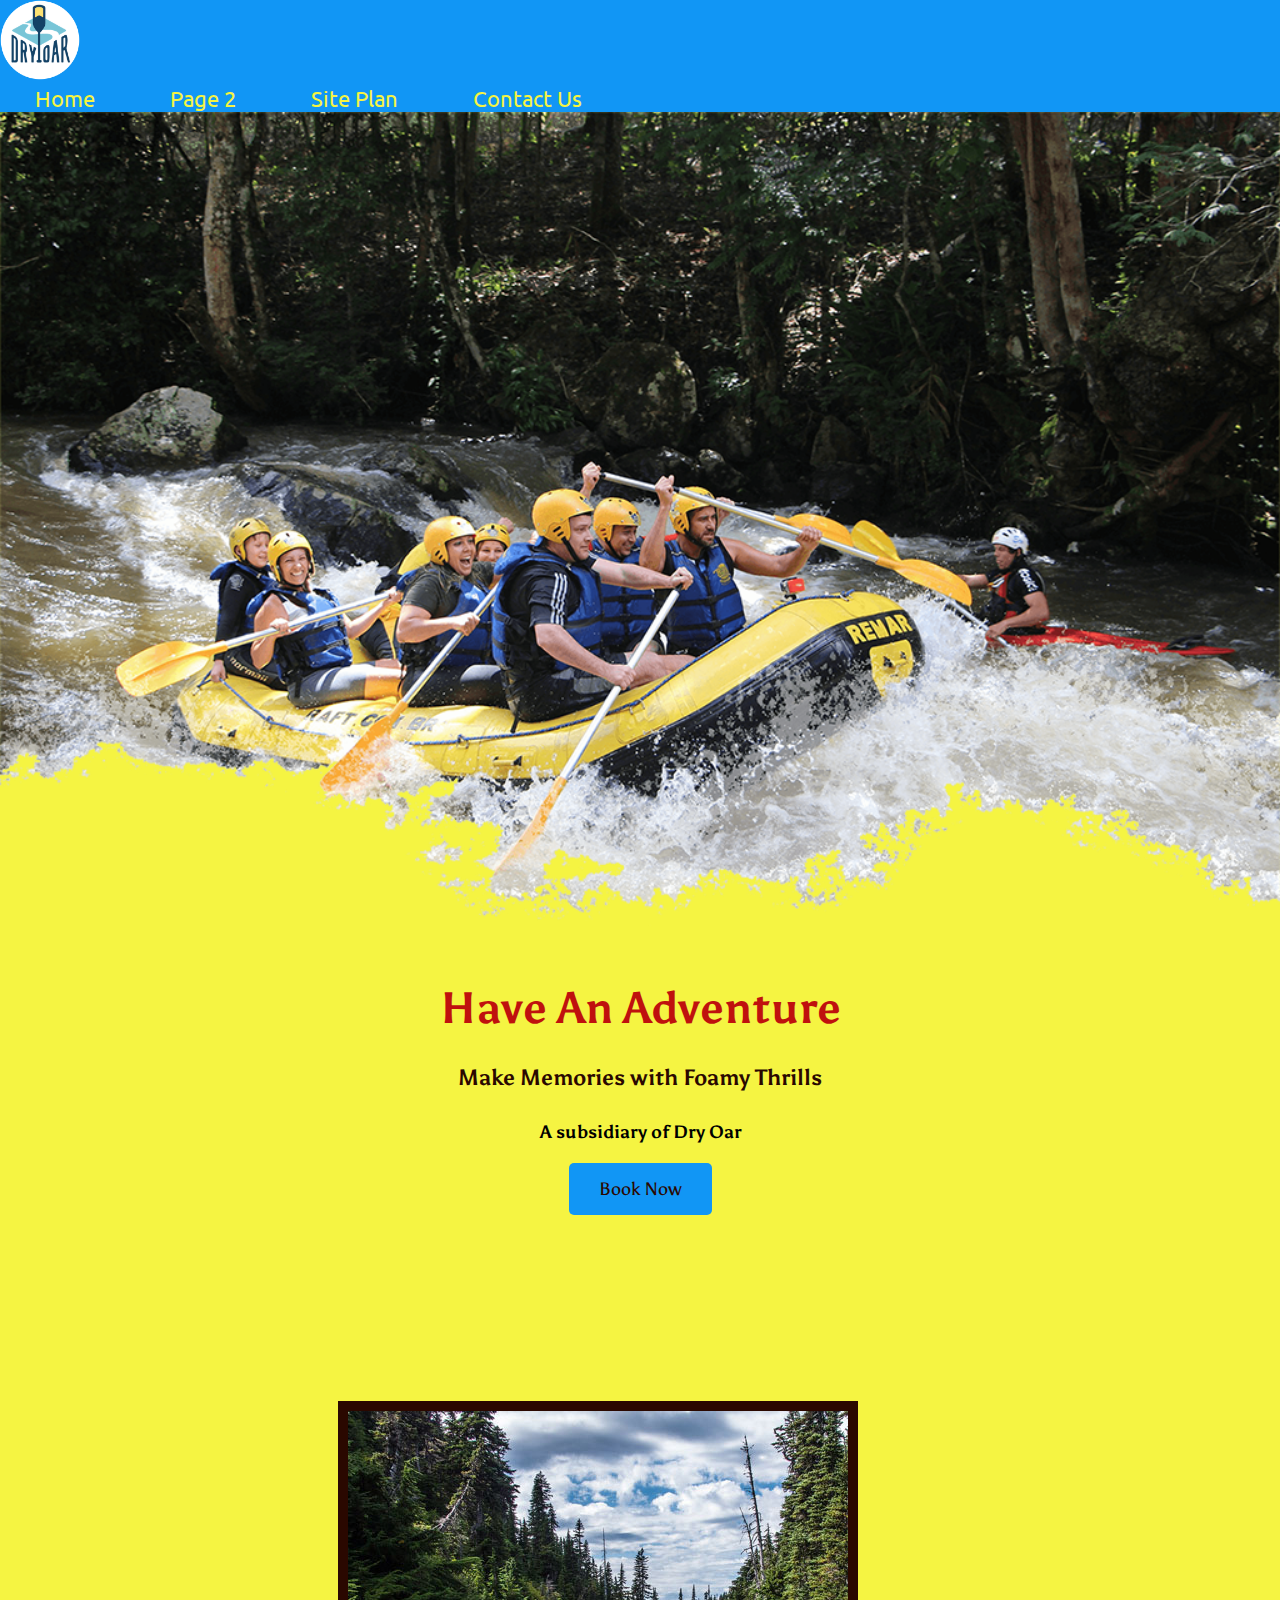
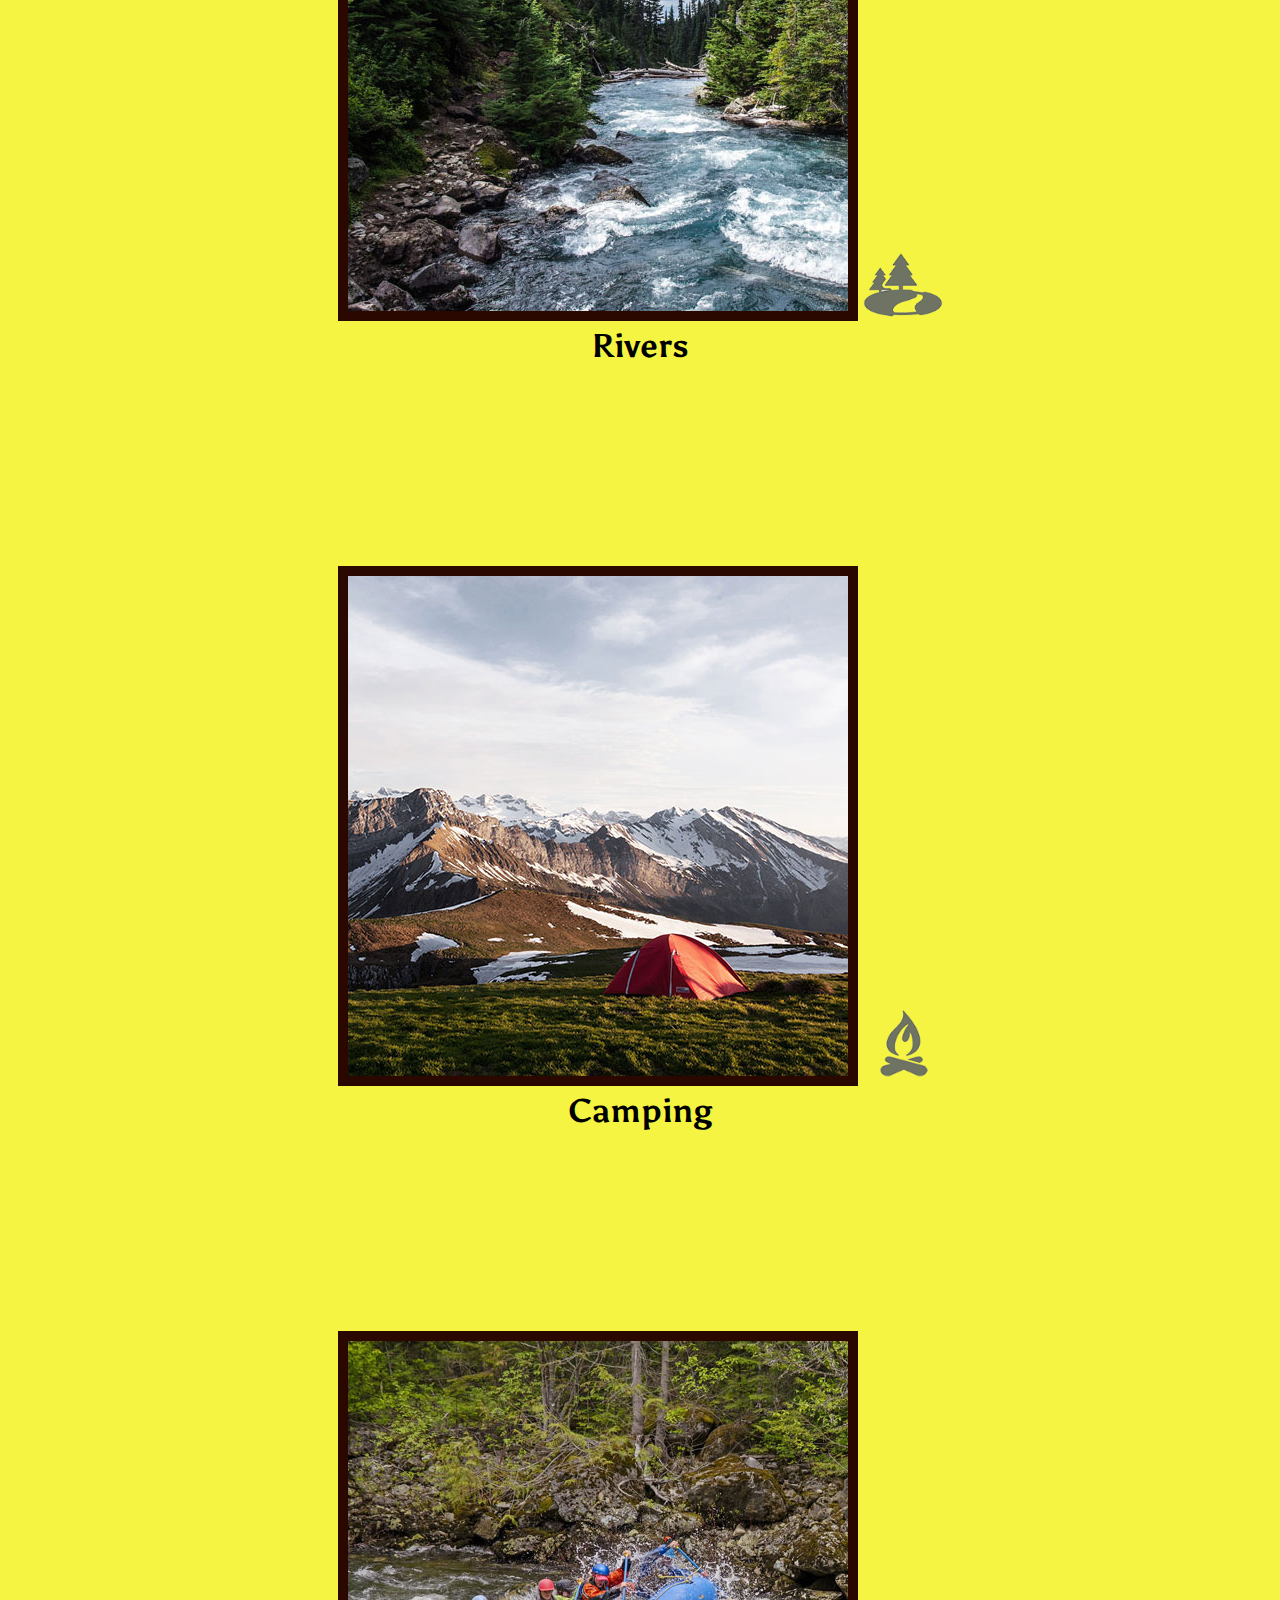
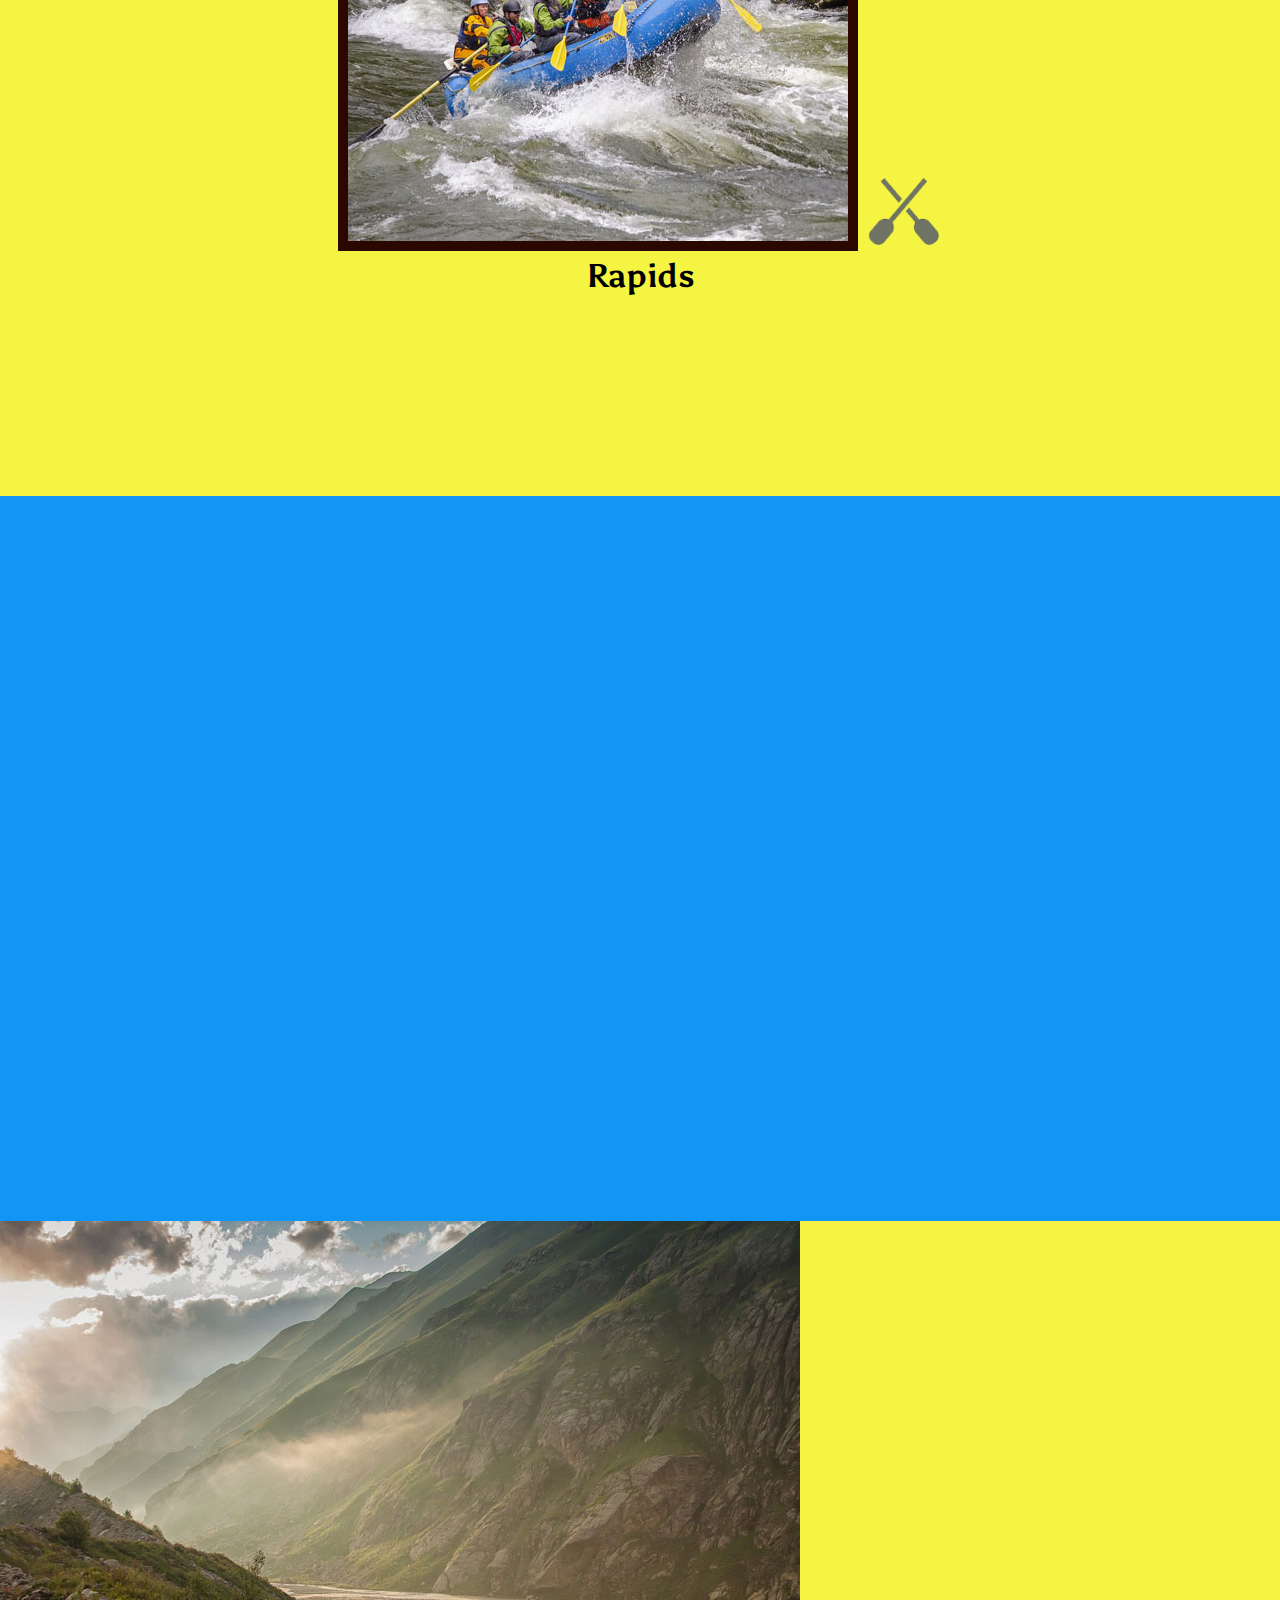
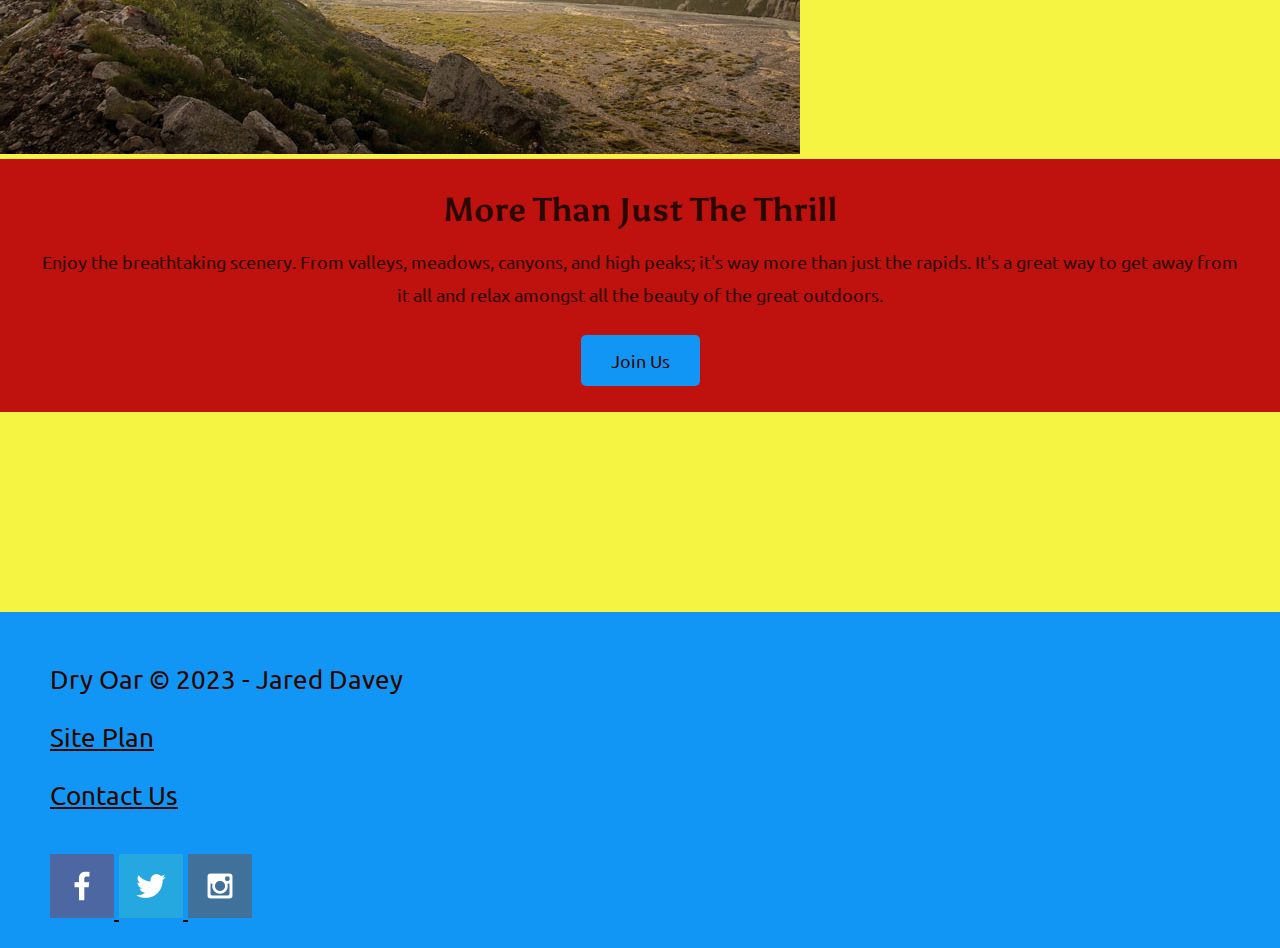
==== commit 4ca1244a: "Changed parents to make button-box look better" ====
--- a/wwr/index.html
+++ b/wwr/index.html
@@ -21,15 +21,18 @@
             </nav>        
         </header>
         <div id="hero" class="heading">
-            <div><img id="hero-img" src="images/hero.png" alt="People enjoying rafting"></div>
+            <div id="hero-box">
+                <img id="hero-img" src="images/hero.png" alt="People enjoying rafting">
+            </div>
             <section id="hero-msg">
                 <h1 class="home-title">Have An Adventure</h1>
                 <h4>Make Memories with Foamy Thrills</h4>
                 <h5>A subsidiary of Dry Oar</h5>
-            </section>
             <div class="button-box">
                 <a class="book" href="contactus.html">Book Now</a>
             </div>
+            </section>
+
         </div>
         <main class="home-grid">
             <section class="rivers-card">
--- a/wwr/styles/style.css
+++ b/wwr/styles/style.css
@@ -1,5 +1,19 @@
+@import url('https://fonts.googleapis.com/css2?family=Asul&family=Ubuntu&display=swap');
+
 body {
     background-color: #F5F442;
+    font-size: 22px;
+    font-family: 'Ubuntu', Arial, Helvetica, sans-serif;
+    margin: 0;
+    padding: 0;
+}
+
+h2 {
+    margin: 0;
+}
+
+.heading {
+    font-family: 'Asul', Tahoma, Helvetica, sans-serif;
 }
 
 #content {
@@ -15,10 +29,15 @@
     width: 80px;
 }
 
+#logo_link {
+    padding-top: 5px;
+}
+
 nav a {
     text-align: center;
     color: #F5F442;
     text-decoration: none;
+    padding: 35px;
 }
 
 nav a:hover {
@@ -34,6 +53,16 @@
     text-align: center;
 }
 
+main section img {
+    box-sizing: border-box;
+}
+
+.home-title {
+    color: #bf110e;
+    font-size: 2em;
+    margin-top: 10px;
+}
+
 .button-box {
     text-align: center;
 }
@@ -42,14 +71,23 @@
     background-color: #1196F5;
     color: #2A0800;
     text-decoration: none;
+    font-size: 18px;
+    padding: 15px 30px;
+    margin-top: 50px;
+    border-radius: 5px;
 }
 
 .book:hover, .join:hover {
     background-color: #2A0800;
     color: #bf110e;
 }
-.home-title {
-    color: #bf110e;
+
+.card-img {
+    border: 10px solid #2A0800;
+}
+
+.rivers-card, .camping-card, .rapids-card {
+    margin: 200px 0;
 }
 
 main section {
@@ -62,10 +100,13 @@
 
 .icon {
     width: 80px;
+    padding-top: 10px;
 }
 
 .msg {
     background-color: #bf110e;
+    line-height: 1.5em;
+    padding: 35px;
 }
 
 .msg h2 {
@@ -74,6 +115,8 @@
 
 .msg p {
     color: #2A0800;
+    font-size: .8em;
+    padding-bottom: 15px;
 }
 
 #background {
@@ -86,6 +129,8 @@
     background-color: #1196F5;
     color: #2A0800;
     text-decoration: none;
+    padding: 25px 50px;
+    margin-top: 200px;
 }
 
 footer p {
@@ -103,4 +148,8 @@
 footer a:hover {
     color:#bf110e;
     background-color: #2A0800;
+}
+
+footer .social img {
+    padding-top: 15px;
 }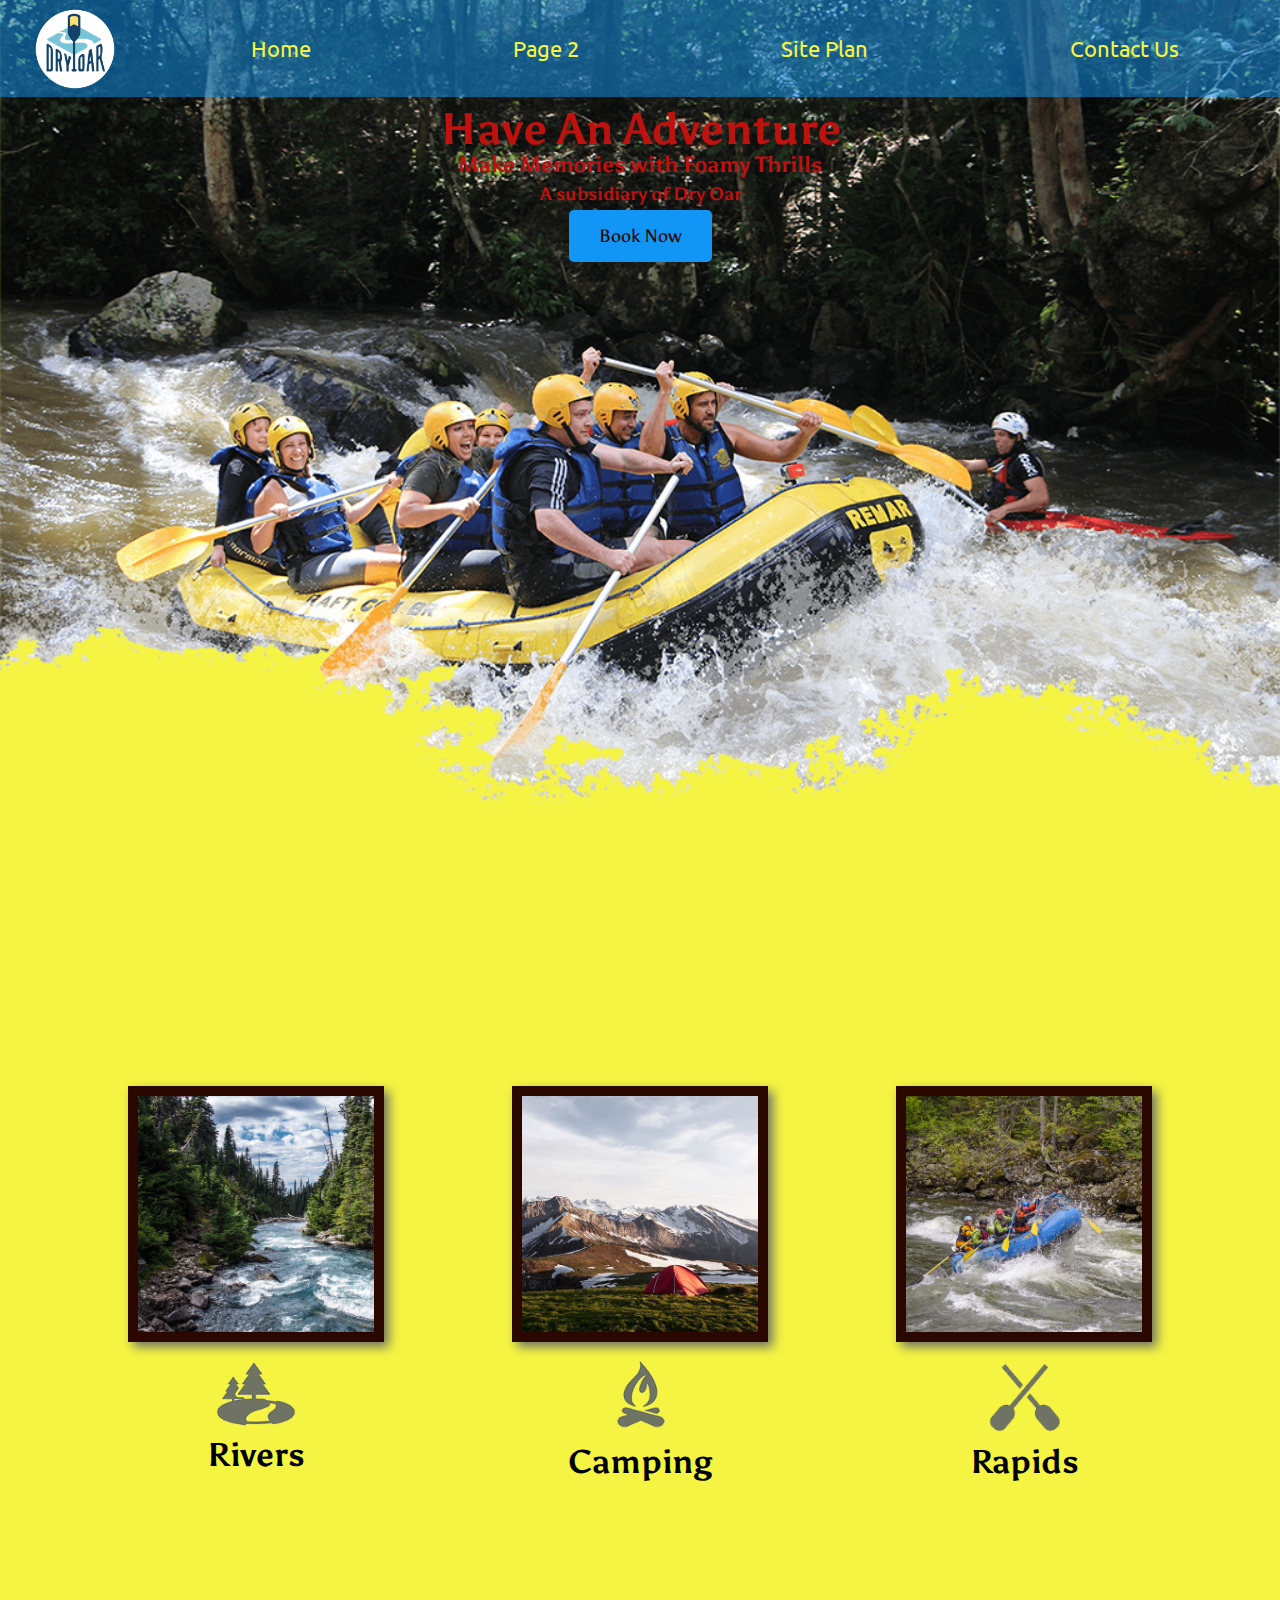
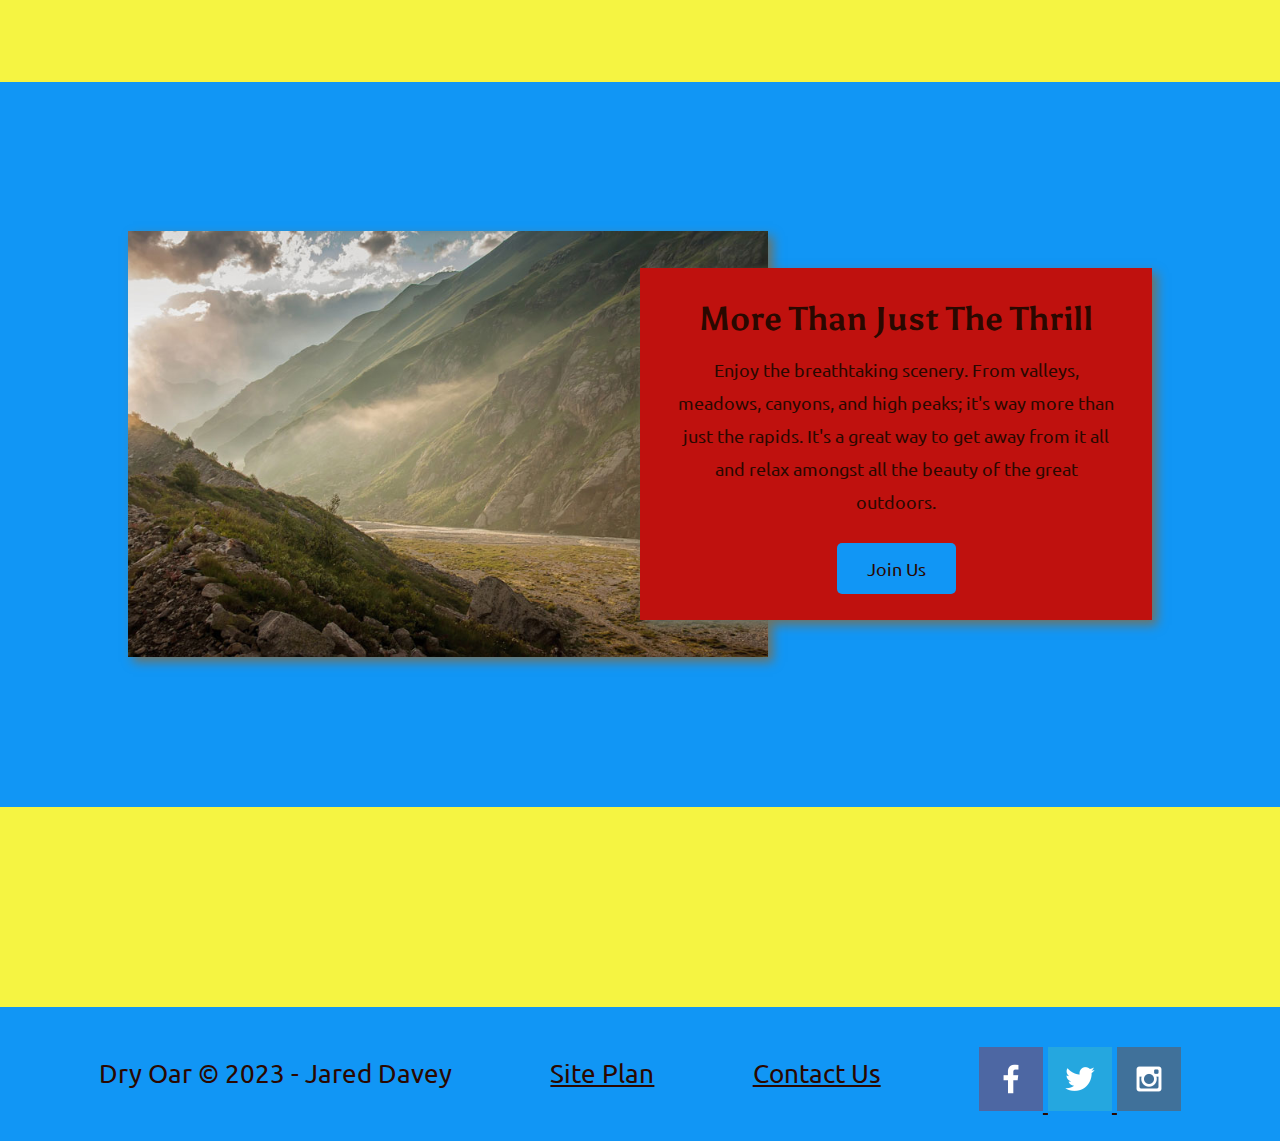
==== commit b4412887: "Created wireframe for rivers page of WWR" ====
--- a/wwr/index.html
+++ b/wwr/index.html
@@ -1,5 +1,5 @@
 <!-- Github pages website url: https://gupples.github.io/WDD-130/wwr/index.html -->
-
+<!-- https://wireframe.cc/Ewp3jJ -->
 <!DOCTYPE html>
 <html lang="en">
 <head>
--- a/wwr/styles/style.css
+++ b/wwr/styles/style.css
@@ -22,7 +22,9 @@
 }
 
 header {
-    background-color: #1196F5;
+    background-color: #1196f581;
+    display: grid;
+    grid-template-columns: 150px auto;
 }
 
 .logo {
@@ -31,6 +33,13 @@
 
 #logo_link {
     padding-top: 5px;
+    justify-self: center;
+    align-self: center;
+}
+
+nav {
+    display: flex;
+    justify-content: space-around;
 }
 
 nav a {
@@ -45,12 +54,46 @@
     color: #bf110e;
 }
 
+#hero {
+    display: grid;
+    grid-template-columns: 1fr 3fr 1fr;
+    grid-template-rows: 1fr 30px;
+    margin-top: -100px;
+}
+
+#hero-box {
+    grid-column: 1/4;
+    grid-row: 1/2;
+    z-index: -1;
+}
+
 #hero-img {
     width: 100%;
 }
 
+#hero-msg {
+    grid-column: 2/3;
+    grid-row: 1/2;
+    margin-top: 100px;
+}
+
 #hero-msg h1, #hero-msg h4, #hero-msg h5 {
     text-align: center;
+    color: #bf110e;
+    margin: 5px 0;
+}
+
+#hero-msg h1 {
+    margin-bottom: -10px;
+}
+
+#hero-msg h5 {
+    margin-bottom: 16px;    
+}
+
+.home-grid {
+    display: grid;
+    grid-template-columns: repeat(10, 1fr);
 }
 
 main section img {
@@ -65,6 +108,8 @@
 
 .button-box {
     text-align: center;
+    grid-column: 4/6;
+    grid-row: 2/3;
 }
 
 .book, .join {
@@ -84,10 +129,46 @@
 
 .card-img {
     border: 10px solid #2A0800;
+    transition: transform .5s;
+    box-shadow: 5px 5px 10px #6F7364;
+}
+
+.card-img:hover {
+    opacity: .6;
+    transform: scale(1.1);
+}
+
+.card-img, .mountains {
+    width: 100%;
 }
 
 .rivers-card, .camping-card, .rapids-card {
     margin: 200px 0;
+    grid-row: 2/3;
+}
+
+.rivers-card {
+    grid-column: 2/4;
+}
+
+.camping-card {
+    grid-column: 5/7;
+}
+
+.rapids-card {
+    grid-column: 8/10;
+}
+
+#background {
+    grid-column: 1/11;
+    grid-row: 4/9;
+}
+
+.mountains {
+    grid-column: 2/7;
+    grid-row: 5/8;
+    box-shadow: 5px 5px 10px #6F7364;
+
 }
 
 main section {
@@ -107,6 +188,9 @@
     background-color: #bf110e;
     line-height: 1.5em;
     padding: 35px;
+    grid-column: 6/10;
+    grid-row: 6/7;
+    box-shadow: 5px 5px 10px #6F7364;
 }
 
 .msg h2 {
@@ -131,6 +215,9 @@
     text-decoration: none;
     padding: 25px 50px;
     margin-top: 200px;
+    display: flex;
+    justify-content: space-around;
+    align-items: center;
 }
 
 footer p {
@@ -152,4 +239,55 @@
 
 footer .social img {
     padding-top: 15px;
-}+}
+
+/* MEDIA QUERY */
+
+@media screen and (max-width: 900px) {
+    header {
+        background-color: #1196F5;
+    }
+    #hero, .home-grid {
+        display: block;
+        height: auto;
+    }
+    nav, footer {
+        flex-direction: column;
+    }
+    nav a {
+        display: block;
+        padding: 15px;
+    }
+    #hero {
+        margin-top: 0;
+    }
+    #hero-msg {
+        margin-top: 0;
+    }
+    #hero-msg h1{
+        margin-bottom: 20px;
+    }
+    #hero-msg h4, #hero-msg h5 {
+        display: none;
+    }
+    .home-title {
+        font-size: 25px;
+        color: #6f7364;
+    }
+    .rivers-card, .camping-card, .rapids-card { 
+        margin: 50px auto;
+        width: 60%;
+    }
+    #background {
+        display: none;
+    }
+    .mountains, .msg {
+        width: 80%;
+        display: block;
+        margin: 0 auto;
+    }
+    footer {
+        margin-top: 25px;
+    }
+}
+            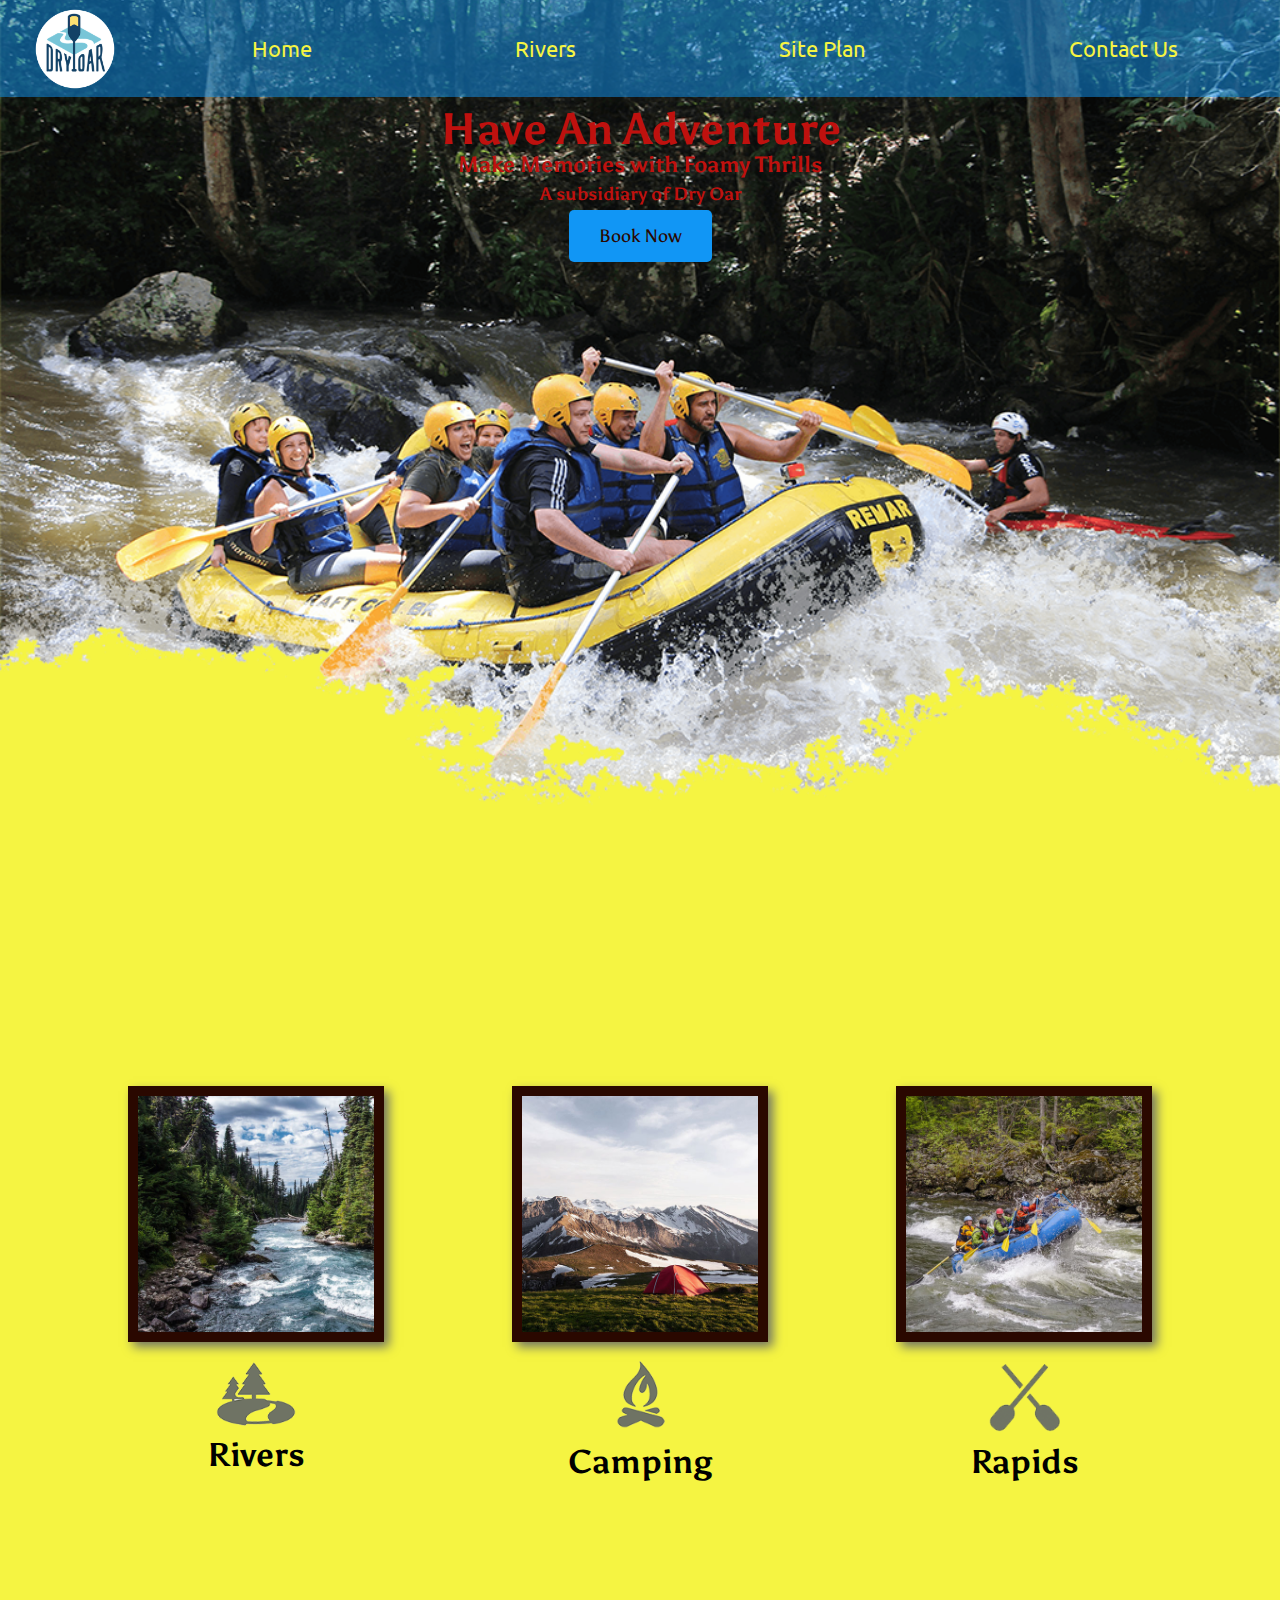
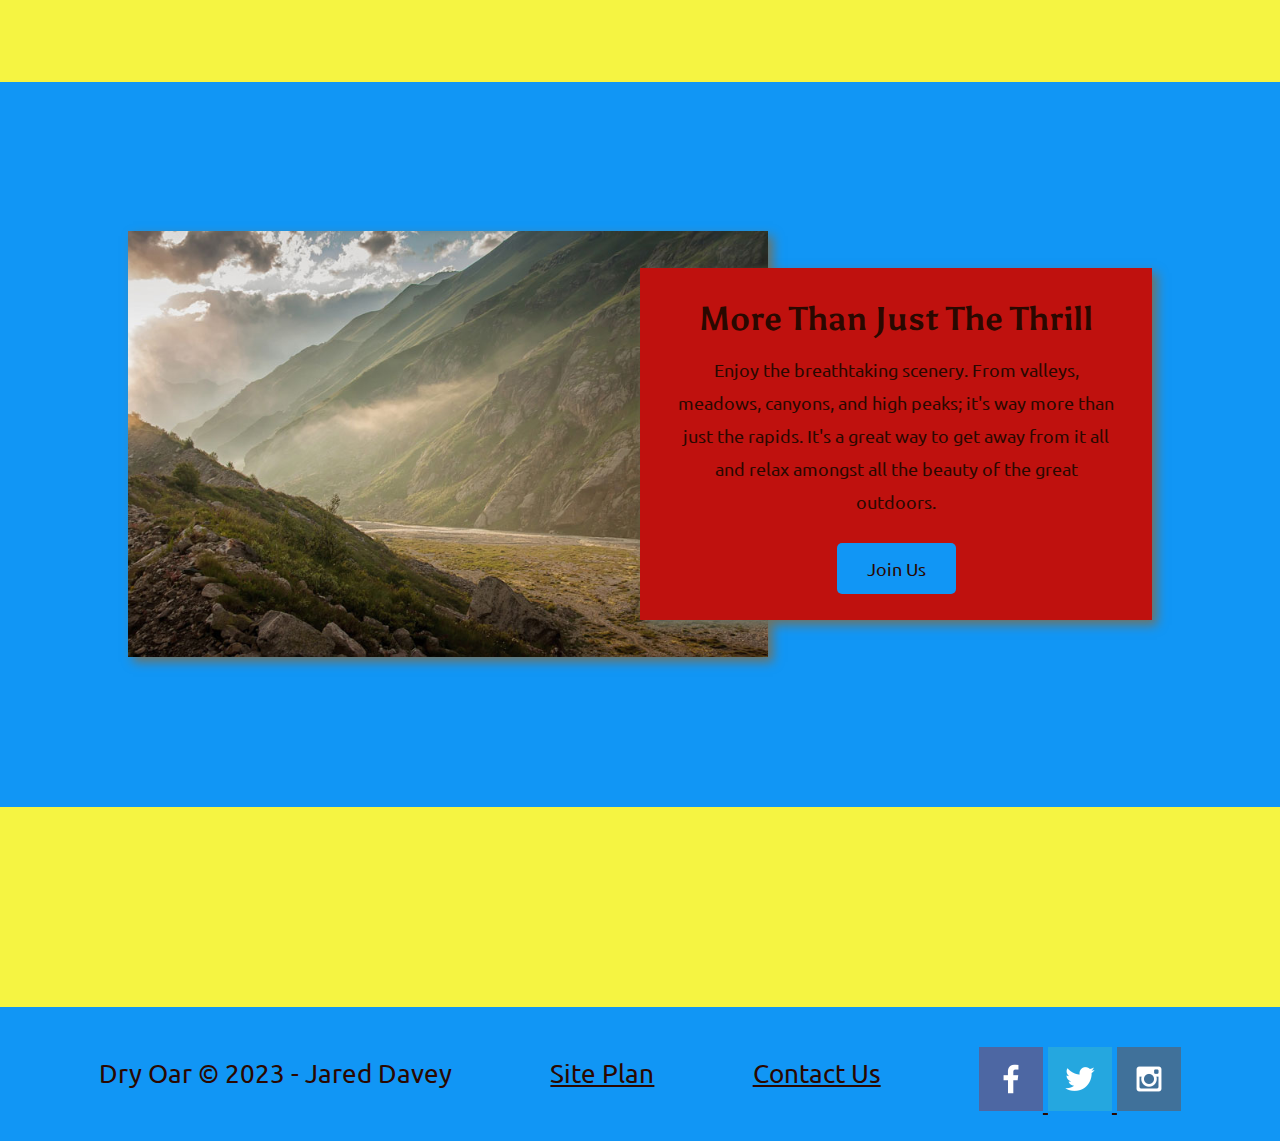
==== commit 274883f8: "Included Rivers link in nav" ====
--- a/wwr/index.html
+++ b/wwr/index.html
@@ -15,7 +15,7 @@
             <a id="logo_link" href="index.html"><img class="logo" src="images/logo.png" alt="Foamy Thrills Logo"></a>
             <nav>
                 <a href="index.html">Home</a>
-                <a href="#">Page 2</a>
+                <a href="rivers.html">Rivers</a>
                 <a href="site-plan-rafting.html">Site Plan</a>
                 <a href="contactus.html">Contact Us</a>
             </nav>        
